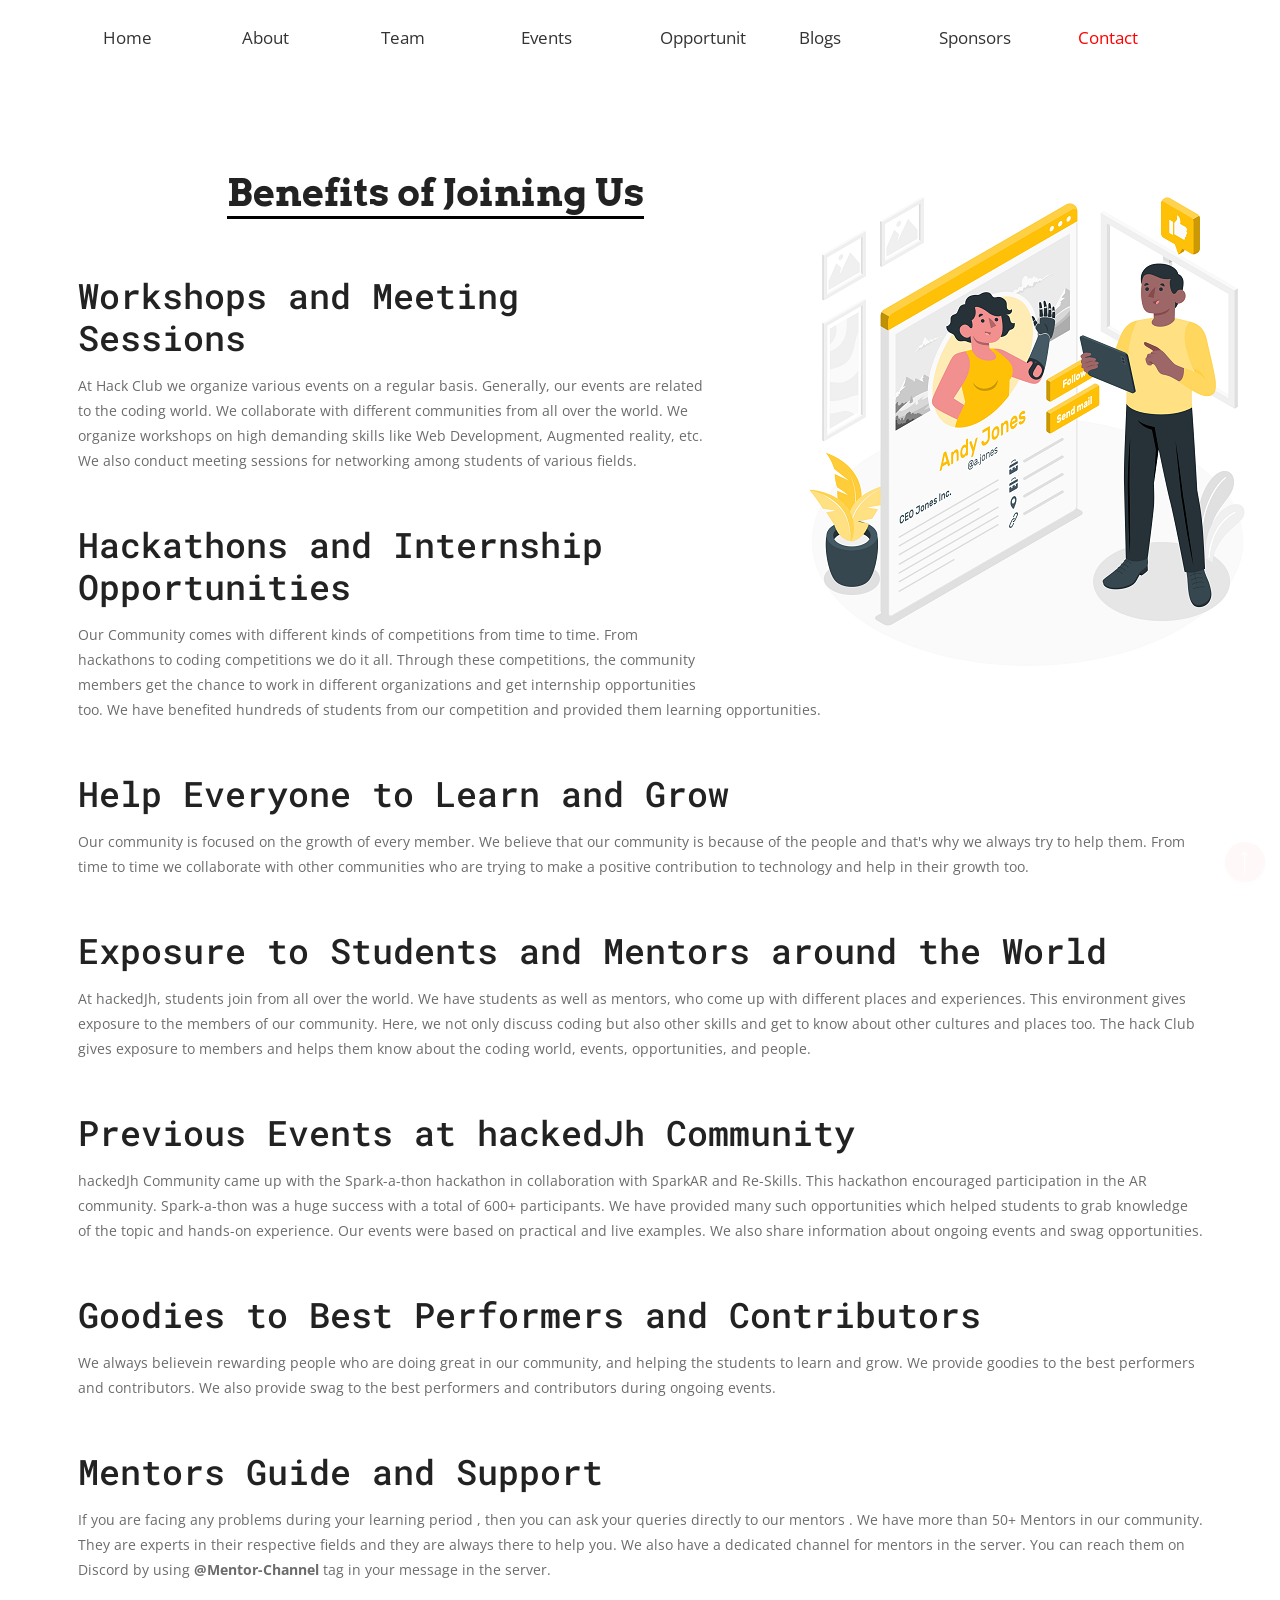
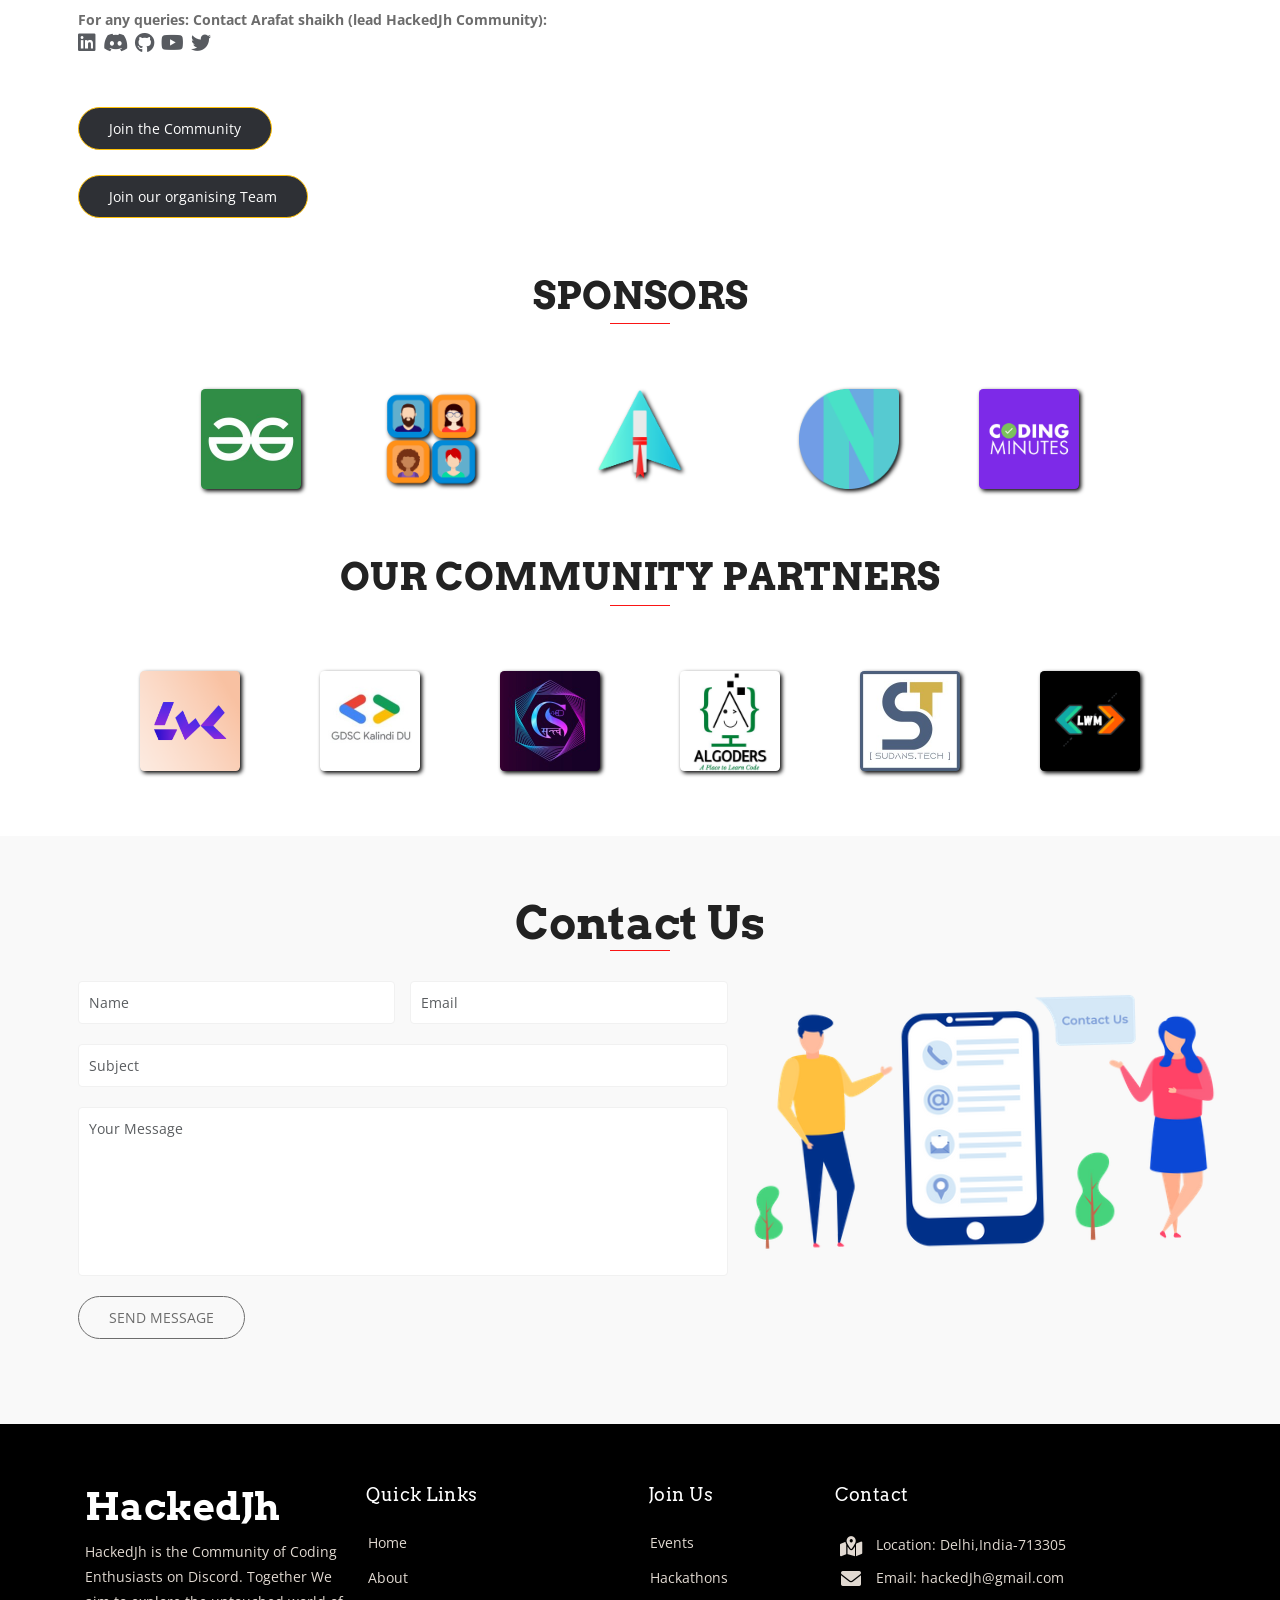
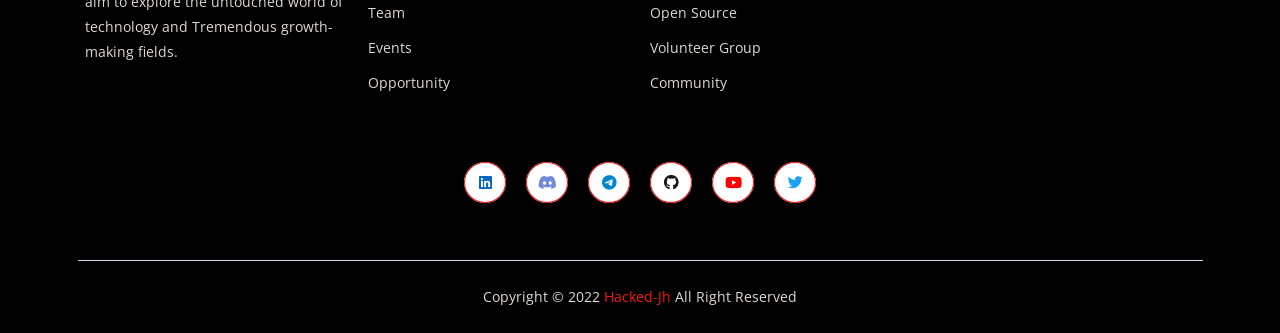
==== benefit.html @ 2dac738f "Happy Deploye" ====
<!DOCTYPE html>
<html lang="en">
<head>
    
    <meta charset="UTF-8">
    <meta http-equiv="X-UA-Compatible" content="IE=edge">
    <meta name="viewport" content="width=device-width, initial-scale=1.0">
    <meta name="description" content="Benefits of joining the hackedJh-Community">
    <title>Benefits of Joining Us</title>
    

   <!-- Bootstrap CSS -->
  <link rel="stylesheet" href="assets/css/bootstrap.min.css">
  <!-- Icon -->
  <link rel="stylesheet" href="https://cdnjs.cloudflare.com/ajax/libs/font-awesome/6.0.0-beta2/css/all.min.css"
    integrity="sha512-YWzhKL2whUzgiheMoBFwW8CKV4qpHQAEuvilg9FAn5VJUDwKZZxkJNuGM4XkWuk94WCrrwslk8yWNGmY1EduTA=="
    crossorigin="anonymous" referrerpolicy="no-referrer" />
  <link rel="stylesheet" href="assets/fonts/line-icons.css">
  <!-- Owl carousel -->
  <link rel="stylesheet" href="assets/css/owl.carousel.min.css">
  <link rel="stylesheet" href="assets/css/owl.theme.css">

  <!--Swiper JS-->
  <link rel="stylesheet" href="https://unpkg.com/swiper@7/swiper-bundle.min.css" />
  <link rel="stylesheet" href="assets/css/swipper.css">
  <!-- Animate -->
  <link rel="stylesheet" href="assets/css/animate.css">
    <!--blog css  -->
   <link rel="stylesheet" href="assets/css/blog.css">
   <!-- Responsive Style -->
  <link rel="stylesheet" href="assets/css/responsive.css">
  <link rel="shortcut icon" href="./assets/img/logo.png" type="image/x-png">

  <!-- counter imports -->
  <script src="assets/js/jquery-min.js"></script>
  <script src="https://cdnjs.cloudflare.com/ajax/libs/waypoints/4.0.1/jquery.waypoints.min.js"></script>
  <script src="https://cdnjs.cloudflare.com/ajax/libs/Counter-Up/1.0.0/jquery.counterup.min.js"></script>
  <!-- counter imports end-->
    <link rel="stylesheet" href="./CSS/styles.css">   <!--This would preload CSS Classes--> <!--By doing this we can call these CSS classes in other html files too-->


  </head>
<!-- CSS only -->
<link rel="preconnect" href="https://fonts.googleapis.com">
<link rel="preconnect" href="https://fonts.gstatic.com" crossorigin>
<link href="https://fonts.googleapis.com/css2?family=Inconsolata&display=swap" rel="stylesheet">
<link rel="preconnect" href="https://fonts.googleapis.com">
<link rel="preconnect" href="https://fonts.gstatic.com" crossorigin>
<link href="https://fonts.googleapis.com/css2?family=Rancho&display=swap" rel="stylesheet">
<link rel="preconnect" href="https://fonts.googleapis.com">
<link rel="preconnect" href="https://fonts.gstatic.com" crossorigin>
<link href="https://fonts.googleapis.com/css2?family=Roboto+Mono:wght@600&display=swap" rel="stylesheet">
<link href="https://cdn.jsdelivr.net/npm/bootstrap@5.1.3/dist/css/bootstrap.min.css" rel="stylesheet" integrity="sha384-1BmE4kWBq78iYhFldvKuhfTAU6auU8tT94WrHftjDbrCEXSU1oBoqyl2QvZ6jIW3" crossorigin="anonymous">
<link rel="preconnect" href="https://fonts.googleapis.com">
<link rel="preconnect" href="https://fonts.gstatic.com" crossorigin>
<link href="https://fonts.googleapis.com/css2?family=Oswald:wght@300;600&display=swap" rel="stylesheet">
<link rel="preconnect" href="https://fonts.googleapis.com">
<link rel="preconnect" href="https://fonts.gstatic.com" crossorigin>
<link href="https://fonts.googleapis.com/css2?family=Magra&display=swap" rel="stylesheet">

<!-- Main Style -->
  <link rel="stylesheet" href="assets/css/main.css">
 

<body>
    
            <!-- Header Area wrapper Starts -->
  <header id="header-wrap">
    <!-- Navbar Start -->
    <nav class="navbar navbar-expand-md bg-inverse fixed-top scrolling-navbar">
      <div class="container">
        <!-- Brand and toggle get grouped for better mobile display -->
        <a href="index.html" class="navbar-brand"> <img src="./assets/img/logo.png" class="logo img-fluid " alt=""></a>
        <button class="navbar-toggler" type="button" data-toggle="collapse" data-target="#navbarCollapse"
          aria-controls="navbarCollapse" aria-expanded="false" aria-label="Toggle navigation">
          <i class="lni-menu"></i>
        </button>
        <div class="collapse navbar-collapse" id="navbarCollapse">
          <ul class="navbar-nav mr-auto w-100 justify-content-end clearfix">
            <li class="nav-item ">
              <a class="nav-link" href="./index.html#hero-area">
                Home
              </a>
            </li>
            <li class="nav-item">
              <a class="nav-link" href="./index.html#about">
                About
              </a>
            </li>
            <li class="nav-item">
              <a class="nav-link" href="./index.html#testimonials">
                Team
              </a>
            </li>
            <li class="nav-item">
              <a class="nav-link" href="./index.html#events">
                Events
              </a>
            </li>
            <li class="nav-item">
              <a class="nav-link" href="./index.html#opportunity">
                Opportunit
              </a>
            </li>
            <li class="nav-item">
              <a class="nav-link" href="./blog.html">
                Blogs
              </a>
            </li>
            <li class="nav-item">
							<a class="nav-link" href="#community_partner">
								Sponsors
							</a>
						</li>
            <li class="nav-item">
              <a class="nav-link" href="#contact">
                Contact
              </a>
            </li>
          </ul>
        </div>
      </div>
    </nav>
    <!-- Navbar End -->
      
      
        </header>
        <!-- Header Area wrapper End -->



        <br><br><br>
        <br><br><br>



  
  <!-- commenting the old home button -->
  <!-- <a href="./index.html"><button type="button" class="btn pmd-btn-fab btn-danger pmd-ripple-effect pmd-btn-raised"><i class="material-icons pmd-sm"></i>Home</button></a> -->





  <style>
   

    /* Center the text and add some styling */
    .icon, .page-header {
        text-align: center;
        padding-left: 5em;
        margin-top: 20px; /* Add some top margin for spacing */
    }


</style>
</head>

<body>

<div class="icon">
    <img src="./assets/img/about/Social biography-amico.png" alt="benefit">
</div>

<div class="page-header">
    <h2 class="g_benfitheadins">Benefits of Joining Us</h2>
</div>

<!-- Aesthetic button with red and black theme -->

    
  <div class="container">  
  <div class="guide">
    <h4 class="guide_heading"> Workshops and Meeting Sessions</h4>
     <div class="guide_content">At Hack Club we organize various events on a regular basis. Generally, our events are related to the coding world. We collaborate with different communities from all over the world. We organize workshops on high demanding skills like Web Development, Augmented reality, etc. We also conduct meeting sessions for networking among students of various fields. 
    </div>   
    </div>
    <div class="guide">
    <h3 class="guide_heading">Hackathons and Internship Opportunities</h3>
    <div class="guide_content">Our Community comes with different kinds of competitions from time to time. From hackathons to coding competitions we do it all. Through these competitions, the community members get the chance to work in different organizations and get internship opportunities too.  We have benefited hundreds of students from our competition and provided them learning opportunities.
   </div>
   </div>
    
    <div class="guide">
    <h3 class="guide_heading"> Help Everyone to Learn and Grow</h3>
    <div class="guide_content">Our community is focused on the growth of every member. We believe that our community is because of the people and that's why we always try to help them. From time to time we collaborate with other communities who are trying to make a positive contribution to technology and help in their growth too. 
     </div>
    </div>
    <div class="guide">
    <h3 class="guide_heading"> Exposure to Students and Mentors around the World</h3>
    <div class="guide_content">At hackedJh, students join from all over the world. We have students as well as mentors, who come up with different places and experiences. This environment gives exposure to the members of our community. Here, we not only discuss coding but also other skills and get to know about other cultures and places too.  The hack Club gives exposure to members and helps them know about the coding world, events, opportunities, and people. 
    </div>
    </div>
    <div class="guide">
    <h3 class="guide_heading"> Previous Events at hackedJh Community </h3>
    <div class="guide_content">hackedJh Community came up with the Spark-a-thon hackathon in collaboration with SparkAR and Re-Skills. This hackathon encouraged participation in the AR community. Spark-a-thon was a huge success with a total of 600+ participants. We have provided many such opportunities which helped students to grab knowledge of the topic and hands-on experience. Our events were based on practical and live examples. We also share information about ongoing events and swag opportunities. 
    </div>
   </div>
   <div class="guide">
    <h3 class="guide_heading"> Goodies to Best Performers and Contributors</h3>
    <div class="guide_content">We always believein rewarding people who are doing great in our community, and helping the students to learn and grow. We provide goodies to the best performers and contributors. We also provide swag to the best performers and contributors during ongoing events.
</div>
   </div>

      
  
  <div class="guide">
      
      
    <h3 class="guide_heading"> Mentors Guide and Support</h3>
    <div class="guide_content">
    <p>If you are facing any problems during your learning period , then you can ask your queries directly to our mentors . 
      We have more than 50+ Mentors in our community. They are experts in their respective fields and they are always there to help you.
      We also have a dedicated channel for mentors in the server. You can reach them on Discord by using <strong>@Mentor-Channel</strong> tag in your message in the server.
    </p>  
  </div>
    <br>
    <strong>For any queries: Contact Arafat shaikh (lead HackedJh Community):</strong>
    <div class="mentor-info">
      <div class="mentor-profile">
        <a href="https://www.linkedin.com/company/hacked-jh/"> <i class="fab fa-linkedin"></i></a>
      </div>


      <div class="mentor-profile">
        <a href="https://www.linkedin.com/company/hacked-jh/">
          <i class="fab fa-discord"></i></a>
      </div>

      <div class="mentor-profile">
        <a href="https://github.com/Arafatsheikh">
          <i class="fab fa-github"></i></a>
      </div>

      <div class="mentor-profile">
        <a href="https://www">
          <i class="fab fa-youtube"></i></a>
      </div>
      
      <div class="mentor-profile">
        <a href="https://www.linkedin.com/company/hacked-jh/">
          <i class="fab fa-twitter"></i></a>
      </div>
    </div>
    </div>



<br>
<br>  

<a href="https://www.linkedin.com/company/hacked-jh/"><button type="button" class="btn pmd-btn-fab btn-warning pmd-ripple-effect pmd-btn-raised"><i class="material-icons pmd-sm"></i>Join the Community</button></a><br>
<br>
<a href="https://www.linkedin.com/company/hacked-jh/"><button type="button" class="btn pmd-btn-fab btn-warning pmd-ripple-effect pmd-btn-raised"><i class="material-icons pmd-sm"></i>Join our organising Team</button></a><br>
<br>
  
  </div>
 



   <!---- Sponsors
    ==================================== -->
    <div class="community_partner">
      <div class="container" data-aos="fade-up" data-aos-duration="1500">
        <h1 class="text-center mt-5 community_title wow fadeInDown animated" data-wow-duration="500ms">SPONSORS</h1>
        <div class="shape wow fadeInDown" data-wow-delay="0.3s"></div>
  
        <div class="imgbox wow fadeInLeft animated">
  
          <div class="img_container" data-aos="fade-up" data-aos-duration="1500">
            <div class="community_box box1">
              <a href="https://www.geeksforgeeks.org/" style="text-decoration: none;" target="_blank">
                <img src="./assets/img/Partners/Geeks.jpg" class="communityPartner__image" alt="">
              </a>
            </div>
            <div class="community_box box2">
              <a href="https://www.azdev.community/index.html#communities" style="text-decoration: none;" target="_blank">
                <img src="./assets/img/Partners/Az.png" class="communityPartner__image" alt="">
              </a>
            </div>
            </div>
  
            <div class="img_container" data-aos="fade-up" data-aos-duration="1500">
              <div class="community_box box3">
                <a href="https://givemycertificate.com/" style="text-decoration: none;" target="_blank">
                  <img src="./assets/img/Partners/GMC LogoS.png" class="communityPartner__image" alt="">
                </a>
              </div>
              </div>
  
              <div class="img_container" data-aos="fade-up" data-aos-duration="1500">
              <div class="community_box box4" data-tilt data-tilt-scale="1.1">
                <a href="https://www.newtonschool.co/" style="text-decoration: none;"
                  target="_blank">
                  <img src="./assets/img/Partners/Newton School.png" class="communityPartner__image"
                    alt="Azdev community image">
                </a>
              </div>
              <div class="community_box box5" data-tilt data-tilt-scale="1.1">
                <a href="https://www.codingminutes.com/" style="text-decoration: none;"
                  target="_blank">
                  <img src="./assets/img/Partners/CodingMinutes Logo.png" class="communityPartner__image"
                    alt="Azdev community image">
                </a>
              </div>
            </div>
  
            </div>
            
          </div>
        </div>
      </div>
    </div>
    <!--
       End  Sponsors
        ==================================== -->
  
  
 <!---- Community partner
      ==================================== -->
      <div class="community_partner">
        <div class="container" data-aos="fade-up" data-aos-duration="1500">
          <h1 class="text-center mt-5 community_title wow fadeInDown animated" data-wow-duration="500ms">OUR COMMUNITY
            PARTNERS</h1>
          <div class="shape wow fadeInDown" data-wow-delay="0.3s"></div>
    
          <div class="imgbox wow fadeInLeft animated">
    
            <div class="img_container" data-aos="fade-up" data-aos-duration="1500">
              <div class="community_box box1">
                <a href="https://learnwith.community/" style="text-decoration: none;" target="_blank">
                  <img src="./assets/img/Partners/LWC.png" class="communityPartner__image" alt="">
                </a>
              </div>
              <div class="community_box box2">
                <a href="https://gdsc.community.dev/kalindi-college-delhi/" style="text-decoration: none;" target="_blank">
                  <img src="./assets/img/Partners/GDSC_kalindi.jpg" class="communityPartner__image" alt="">
                </a>
              </div>
            </div>
    
            <div class="img_container" data-aos="fade-up" data-aos-duration="1500">
              <div class="community_box box3">
                <a href="https://linktr.ee/cs_sattva" style="text-decoration: none;" target="_blank">
                  <img src="./assets/img/Partners/Sattva.jpg" class="communityPartner__image" alt="">
                </a>
              </div>
              <div class="community_box box4">
                <a href="https://www.linkedin.com/company/algoderscommunity/" style="text-decoration: none;"
                  target="_blank">
                  <img src="./assets/img/Partners/Algo.jpeg" class="communityPartner__image" alt="">
                </a>
              </div>
            </div>
    
            <div class="img_container" data-aos="fade-up" data-aos-duration="1500">
              <div class="community_box box5">
                <a href="https://www.linkedin.com/company/sudan-s-tech/" style="text-decoration: none;" target="_blank">
                  <img src="./assets/img/Partners/Sudands.jpg" class="communityPartner__image" alt="">
                </a>
              </div>
              <div class="community_box box5">
                <a href="https://linktr.ee/lwmcommunity" style="text-decoration: none;" target="_blank">
                  <img src="./assets/img/Partners/LWM.png" class="communityPartner__image" alt="">
                </a>
              </div>
    
            </div>
    
          </div>
        </div>
      </div>
      <!--
             End  Community partner
              ==================================== -->
   

  <!-- Contact Section Start -->
  <section id="contact" class="section-padding bg-gray">
    <div class="container">
      <div class="section-header text-center">
        <h2 class="section-title wow fadeInDown" data-wow-delay="0.3s">Contact Us</h2>
        <div class="shape wow fadeInDown" data-wow-delay="0.3s"></div>
      </div>
      <div class="row contact-form-area wow fadeInUp" data-wow-delay="0.3s">
        <div class="col-lg-7 col-md-12 col-sm-12">
          <div class="contact-block">
            <form id="contactForm">
              <div class="row">
                <div class="col-md-6">
                  <div class="form-group">
                    <input type="text" class="form-control" id="name" name="name" placeholder="Name" required
                      data-error="Please enter your name">
                    <div class="help-block with-errors"></div>
                  </div>
                </div>
                <div class="col-md-6">
                  <div class="form-group">
                    <input type="email" placeholder="Email" pattern="[a-z0-9._%+-]+@[a-z0-9.-]+\.[a-z]{2,}$" id="email" class="form-control" name="email" required
                      data-error="Please enter your email">
                    <div class="help-block with-errors"></div>
                  </div>
                </div>
                <div class="col-md-12">
                  <div class="form-group">
                    <input type="text" placeholder="Subject" id="msg_subject" class="form-control" name="subject" required
                      data-error="Please enter your subject">
                    <div class="help-block with-errors"></div>
                  </div>
                </div>
                <div class="col-md-12">
                  <div class="form-group">
                    <textarea class="form-control" id="message" placeholder="Your Message" name="message" rows="7"
                      data-error="Write your message" required></textarea>
                    <div class="help-block with-errors"></div>
                  </div>
                  <div class="submit-button text-left">
                    <button class="btn btn-common" id="form-submit" type="submit">Send Message</button>
                    <div id="msgSubmit" class="h3 text-center hidden"></div>
                    <div class="clearfix"></div>
                  </div>
                </div>
              </div>
            </form>
          </div>
        </div>
        <div class="col-lg-5 col-md-12 col-xs-12">
          <img class="contact-img" src="./assets/img/contact.png" alt="">
        </div>
      </div>
    </div>
  </section>
  <!-- Contact Section End -->

  <!-- Live Chat added -->
  <!--Start of Tawk.to Script-->
  <script type="text/javascript">
    var Tawk_API = Tawk_API || {}, Tawk_LoadStart = new Date();
    (function () {
      var s1 = document.createElement("script"), s0 = document.getElementsByTagName("script")[0];
      s1.async = true;
      s1.src = 'https://embed.tawk.to/615f64df157d100a41ab54f3/1fhea43dh';
      s1.charset = 'UTF-8';
      s1.setAttribute('crossorigin', '*');
      s0.parentNode.insertBefore(s1, s0);
    })();
  </script>
  <!--End of Tawk.to Script-->



      <!-- Footer Section Start -->
	<footer id="footer" class="footer-area section-padding">
		<div class="container">
			<div class="container">
				<div class="row">
					<div class="col-lg-3 col-md-6 col-sm-6 col-xs-6 col-mb-12">
						<div class="widget">
							<h3 class="footer-logo">HackedJh</h3>
							<div class="textwidget">
								<p>HackedJh is the Community of Coding Enthusiasts on Discord. Together We aim
									to explore the
									untouched world of technology and Tremendous growth-making fields.</p>
							</div>

						</div>
					</div>
					<div class="col-lg-3 col-md-6 col-sm-12 col-xs-12">
						<h3 class="footer-titel">Quick Links</h3>
						<ul class="footer-link">
							<li><a href="/#hero-area">Home</a></li>
							<li><a href="/#about">About</a></li>
							<li><a href="/#testimonials">Team</a></li>
							<li><a href="/#events">Events</a></li>
							<li><a href="/#opportunity">Opportunity</a></li>
						</ul>
					</div>
					<div class="col-lg-2 col-md-6 col-sm-12 col-xs-12">
						<h3 class="footer-titel">Join Us</h3>
						<ul class="footer-link">
							<li><a href="#events">Events</a></li>
							<li><a href="#">Hackathons</a></li>
							<li><a href="#">Open Source</a></li>
							<li><a href="https://chat.whatsapp.com/JtQgOknBrOCCgoWsl49DkA">Volunteer Group</a></li>
							<li><a href="https://chat.whatsapp.com/JtQgOknBrOCCgoWsl49DkA">Community</a></li>
						</ul>
					</div>
					<div class="col-lg-4 col-md-6 col-sm-12 col-xs-12">
						<h3 class="footer-titel">Contact</h3>
						<ul class="address">
							<li>
								<a
									href="https://www.google.com/maps/place/Asansol,+West+Bengal/@23.6834541,86.8541898,11z/data=!3m1!4b1!4m5!3m4!1s0x39f71f0ea1022529:0xf888f7e7fd11cefe!8m2!3d23.6888636!4d86.9660638"><i
										class="fas fa-map-marked-alt"></i> Location: Delhi,India-713305</a>
							</li>
							<li>
								<a href="hackclub@gmail.com"><i class="fas fa-envelope"></i> Email:
									hackedJh@gmail.com</a>
							</li>
						</ul>
					</div>
				</div>
			</div>
		</div>
		<ul class="socials">
      <li>
				<a class="linkedin" href="https://www.linkedin.com/company/hacked-jh/"
					target="_blank">
					<i class="fab fa-linkedin" style="color: rgb(10,102,194);" onmouseover="this.style.color='white'" onmouseout="this.style.color='#0A66C2'"></i></a>
			</li>
			<li>
				<a class="discord" href=" https://www.linkedin.com/company/hacked-jh/" target="_blank"><i
						class="fab fa-discord" style="color:#7289d9;" onmouseover="this.style.color='white'" 
						onmouseout="this.style.color='#7289d9'"></i></a>
			</li>
			<li>
				<a class="telegram" href="https://www.linkedin.com/company/hacked-jh/" target="_blank"><i class="fab fa-telegram" style="color:#0088cc;"  onmouseover="this.style.color='white'"
					onmouseout="this.style.color='#0088cc'"></i></a>
			</li>
			<li>
				<a class="github" href="https://www.linkedin.com/company/hacked-jh/"
					target="_blank"><i class="fab fa-github" style="color:#171515;"  onmouseover="this.style.color='white'"
					onmouseout="this.style.color='#171515'"></i></a>
			</li>
			<li>
				<a class="youtube" href="https://www.linkedin.com/company/hacked-jh/" target="_blank"><i
						class="fab fa-youtube" style="color:#FF0000;"  onmouseover="this.style.color='white'"
						onmouseout="this.style.color='#FF0000'"></i></a>
			</li>
			<li>
				<a class="twitter" href="https://www.linkedin.com/company/hacked-jh/" target="_blank"><i
						class="fab fa-twitter" style="color: #1DA1F2";  onmouseover="this.style.color='white'"
						onmouseout="this.style.color='#1DA1F2'"></i></a>
			</li>
		</ul>
		</div>
		<div id="copyright">
			<div class="container">
				<div class="row">
					<div class="col-md-12">
						<div class="copyright-content">
							<p>Copyright © 2022 <a rel="nofollow" href="#">Hacked-Jh</a> All Right Reserved</p>
						</div>
					</div>
				</div>
			</div>
		</div>
	</footer>
	<!-- Footer Section End -->





 <!-- Go to Top Link -->
 <a href="#" class="back-to-top">
  <i class="lni-arrow-up"></i>
</a>

<!-- Preloader -->
<div id="preloader">
  <div class="loader" id="loader-1"></div>
</div>
<!-- End Preloader -->


<!-- emailjs cdn -->
<script type="text/javascript" src="https://cdn.jsdelivr.net/npm/emailjs-com@3/dist/email.min.js"></script>
<!-- emailjs cdn -->

<!-- jQuery first, then Popper.js, then Bootstrap JS -->
<script src="assets/js/popper.min.js"></script>
<script src="assets/js/bootstrap.min.js"></script>
<script src="assets/js/owl.carousel.min.js"></script>
<script src="assets/js/wow.js"></script>
<script src="assets/js/jquery.nav.js"></script>
<script src="assets/js/scrolling-nav.js"></script>
<script src="assets/js/jquery.easing.min.js"></script>
<script src="assets/js/main.js"></script>
<script src="assets/js/form-validator.min.js"></script>
<script src="assets/js/contact-form-script.min.js"></script>

<!--Swiper JS-->
<script src="https://unpkg.com/swiper@7/swiper-bundle.min.js"></script>
<script src="assets/js/swipper.js"></script>



</body>
</html>
---- assets/fonts/line-icons.css ----
@font-face {
  font-family: 'LineIcons';
  src:  url('../fonts/LineIcons.eot?tc3uo0');
  src:  url('../fonts/LineIcons.eot?tc3uo0#iefix') format('embedded-opentype'),
    url('../fonts/LineIcons.ttf?tc3uo0') format('truetype'),
    url('../fonts/LineIcons.woff?tc3uo0') format('woff'),
    url('../fonts/LineIcons.svg?tc3uo0#LineIcons') format('svg');
  font-weight: normal;
  font-style: normal;
}

[class^="lni-"], [class*=" lni-"] {
  /* use !important to prevent issues with browser extensions that change fonts */
  font-family: 'LineIcons' !important;
  speak: none;
  font-style: normal;
  font-weight: normal;
  font-variant: normal;
  text-transform: none;
  line-height: 1;

  /* Better Font Rendering =========== */
  -webkit-font-smoothing: antialiased;
  -moz-osx-font-smoothing: grayscale;
}

.lni-image:before {
  content: "\e991";
}
.lni-linkedin-filled:before {
  content: "\e9ac";
}
.lni-add-files:before {
  content: "\e900";
}
.lni-agenda:before {
  content: "\e901";
}
.lni-alarm-clock:before {
  content: "\e902";
}
.lni-alarm:before {
  content: "\e903";
}
.lni-amazon:before {
  content: "\e904";
}
.lni-amex:before {
  content: "\e905";
}
.lni-anchor:before {
  content: "\e906";
}
.lni-android:before {
  content: "\e907";
}
.lni-angle-double-down:before {
  content: "\e908";
}
.lni-angle-double-left:before {
  content: "\e909";
}
.lni-angle-double-right:before {
  content: "\e90a";
}
.lni-angle-double-up:before {
  content: "\e90b";
}
.lni-apartment:before {
  content: "\e90c";
}
.lni-apple:before {
  content: "\e90d";
}
.lni-archive:before {
  content: "\e90e";
}
.lni-arrow-down-circle:before {
  content: "\e90f";
}
.lni-arrow-down:before {
  content: "\e910";
}
.lni-arrow-left-circle:before {
  content: "\e911";
}
.lni-arrow-left:before {
  content: "\e912";
}
.lni-arrow-right-circle:before {
  content: "\e913";
}
.lni-arrow-right:before {
  content: "\e914";
}
.lni-arrow-top-left:before {
  content: "\e915";
}
.lni-arrow-top-right:before {
  content: "\e916";
}
.lni-arrow-up-circle:before {
  content: "\e917";
}
.lni-arrow-up:before {
  content: "\e918";
}
.lni-arrows-horizontal:before {
  content: "\e919";
}
.lni-arrows-vertical:before {
  content: "\e91a";
}
.lni-ban:before {
  content: "\e91b";
}
.lni-bar-chart:before {
  content: "\e91c";
}
.lni-basketball:before {
  content: "\e91d";
}
.lni-behance:before {
  content: "\e91e";
}
.lni-bi-cycle:before {
  content: "\e91f";
}
.lni-bitbucket:before {
  content: "\e920";
}
.lni-bitcoin:before {
  content: "\e921";
}
.lni-blackboard:before {
  content: "\e922";
}
.lni-bluetooth:before {
  content: "\e923";
}
.lni-bold:before {
  content: "\e924";
}
.lni-bolt-alt:before {
  content: "\e925";
}
.lni-bolt:before {
  content: "\e926";
}
.lni-book:before {
  content: "\e927";
}
.lni-bookmark-alt:before {
  content: "\e928";
}
.lni-bookmark:before {
  content: "\e929";
}
.lni-briefcase:before {
  content: "\e92a";
}
.lni-brush-alt:before {
  content: "\e92b";
}
.lni-brush:before {
  content: "\e92c";
}
.lni-bubble:before {
  content: "\e92d";
}
.lni-bug:before {
  content: "\e92e";
}
.lni-bulb:before {
  content: "\e92f";
}
.lni-bullhorn:before {
  content: "\e930";
}
.lni-bus:before {
  content: "\e931";
}
.lni-calendar:before {
  content: "\e932";
}
.lni-camera:before {
  content: "\e933";
}
.lni-car:before {
  content: "\e934";
}
.lni-cart-full:before {
  content: "\e935";
}
.lni-cart:before {
  content: "\e936";
}
.lni-check-box:before {
  content: "\e937";
}
.lni-check-mark-circle:before {
  content: "\e938";
}
.lni-chevron-down-circle:before {
  content: "\e939";
}
.lni-chevron-down:before {
  content: "\e93a";
}
.lni-chevron-left-circle:before {
  content: "\e93b";
}
.lni-chevron-left:before {
  content: "\e93c";
}
.lni-chevron-right-circle:before {
  content: "\e93d";
}
.lni-chevron-right:before {
  content: "\e93e";
}
.lni-chevron-up-circle:before {
  content: "\e93f";
}
.lni-chevron-up:before {
  content: "\e940";
}
.lni-chrome:before {
  content: "\e941";
}
.lni-circle-minus:before {
  content: "\e942";
}
.lni-clipboard:before {
  content: "\e943";
}
.lni-close:before {
  content: "\e944";
}
.lni-cloud-check:before {
  content: "\e945";
}
.lni-cloud-download:before {
  content: "\e946";
}
.lni-cloud-sync:before {
  content: "\e947";
}
.lni-cloud-upload:before {
  content: "\e948";
}
.lni-cloud:before {
  content: "\e949";
}
.lni-code:before {
  content: "\e94a";
}
.lni-coffee-cup:before {
  content: "\e94b";
}
.lni-cog:before {
  content: "\e94c";
}
.lni-color-pallet:before {
  content: "\e94d";
}
.lni-comment-reply-alt:before {
  content: "\e94e";
}
.lni-comments-alt:before {
  content: "\e94f";
}
.lni-comments:before {
  content: "\e950";
}
.lni-construction:before {
  content: "\e951";
}
.lni-control-panel:before {
  content: "\e952";
}
.lni-crop:before {
  content: "\e953";
}
.lni-cross-circle:before {
  content: "\e954";
}
.lni-crown:before {
  content: "\e955";
}
.lni-css3:before {
  content: "\e956";
}
.lni-cup:before {
  content: "\e957";
}
.lni-cut:before {
  content: "\e958";
}
.lni-dashboard:before {
  content: "\e959";
}
.lni-database:before {
  content: "\e95a";
}
.lni-dinner:before {
  content: "\e95b";
}
.lni-direction-alt:before {
  content: "\e95c";
}
.lni-direction-ltr:before {
  content: "\e95d";
}
.lni-direction-rtl:before {
  content: "\e95e";
}
.lni-direction:before {
  content: "\e95f";
}
.lni-display:before {
  content: "\e960";
}
.lni-download:before {
  content: "\e961";
}
.lni-drop:before {
  content: "\e962";
}
.lni-dropbox:before {
  content: "\e963";
}
.lni-drupal:before {
  content: "\e964";
}
.lni-emoji-neutral:before {
  content: "\e965";
}
.lni-emoji-sad:before {
  content: "\e966";
}
.lni-emoji-smile:before {
  content: "\e967";
}
.lni-empty-file:before {
  content: "\e968";
}
.lni-enter:before {
  content: "\e969";
}
.lni-envelope:before {
  content: "\e96a";
}
.lni-eraser:before {
  content: "\e96b";
}
.lni-exit-down:before {
  content: "\e96c";
}
.lni-exit-up:before {
  content: "\e96d";
}
.lni-exit:before {
  content: "\e96e";
}
.lni-eye:before {
  content: "\e96f";
}
.lni-facebook-filled:before {
  content: "\e970";
}
.lni-facebook:before {
  content: "\e971";
}
.lni-files:before {
  content: "\e972";
}
.lni-film-play:before {
  content: "\e973";
}
.lni-firefox:before {
  content: "\e974";
}
.lni-flag-alt:before {
  content: "\e975";
}
.lni-flag-cubic:before {
  content: "\e976";
}
.lni-flag:before {
  content: "\e977";
}
.lni-folder:before {
  content: "\e978";
}
.lni-frame-contract:before {
  content: "\e979";
}
.lni-frame-expand:before {
  content: "\e97a";
}
.lni-full-screen:before {
  content: "\e97b";
}
.lni-funnel:before {
  content: "\e97c";
}
.lni-gallery:before {
  content: "\e97d";
}
.lni-game:before {
  content: "\e97e";
}
.lni-gift:before {
  content: "\e97f";
}
.lni-git:before {
  content: "\e980";
}
.lni-github:before {
  content: "\e981";
}
.lni-google-plus:before {
  content: "\e982";
}
.lni-graduation:before {
  content: "\e983";
}
.lni-grid-alt:before {
  content: "\e984";
}
.lni-grid:before {
  content: "\e985";
}
.lni-hammer:before {
  content: "\e986";
}
.lni-hand:before {
  content: "\e987";
}
.lni-harddrive:before {
  content: "\e988";
}
.lni-headphone-alt:before {
  content: "\e989";
}
.lni-headphone:before {
  content: "\e98a";
}
.lni-heart-filled:before {
  content: "\e98b";
}
.lni-heart-pulse:before {
  content: "\e98c";
}
.lni-heart:before {
  content: "\e98d";
}
.lni-help:before {
  content: "\e98e";
}
.lni-highlight-alt:before {
  content: "\e98f";
}
.lni-highlight:before {
  content: "\e990";
}
.lni-hobile:before {
  content: "\e992";
}
.lni-home:before {
  content: "\e993";
}
.lni-hourglass:before {
  content: "\e994";
}
.lni-html5:before {
  content: "\e995";
}
.lni-inbox:before {
  content: "\e996";
}
.lni-indent-decrease:before {
  content: "\e997";
}
.lni-indent-increase:before {
  content: "\e998";
}
.lni-Infinite:before {
  content: "\e999";
}
.lni-information:before {
  content: "\e99a";
}
.lni-instagram-filled:before {
  content: "\e99b";
}
.lni-instagram:before {
  content: "\e99c";
}
.lni-italic:before {
  content: "\e99d";
}
.lni-joomla:before {
  content: "\e99e";
}
.lni-key:before {
  content: "\e99f";
}
.lni-keyboard:before {
  content: "\e9a0";
}
.lni-laptop-phone:before {
  content: "\e9a1";
}
.lni-laptop:before {
  content: "\e9a2";
}
.lni-layers:before {
  content: "\e9a3";
}
.lni-layout:before {
  content: "\e9a4";
}
.lni-leaf:before {
  content: "\e9a5";
}
.lni-licencse:before {
  content: "\e9a6";
}
.lni-line-dashed:before {
  content: "\e9a7";
}
.lni-line-dotted:before {
  content: "\e9a8";
}
.lni-line-double:before {
  content: "\e9a9";
}
.lni-line-spacing:before {
  content: "\e9aa";
}
.lni-link:before {
  content: "\e9ab";
}
.lni-linkedin:before {
  content: "\e9ad";
}
.lni-list:before {
  content: "\e9ae";
}
.lni-lock:before {
  content: "\e9af";
}
.lni-magnet:before {
  content: "\e9b0";
}
.lni-magnifier:before {
  content: "\e9b1";
}
.lni-map-marker:before {
  content: "\e9b2";
}
.lni-map:before {
  content: "\e9b3";
}
.lni-mastercard:before {
  content: "\e9b4";
}
.lni-medall-alt:before {
  content: "\e9b5";
}
.lni-medall:before {
  content: "\e9b6";
}
.lni-medium:before {
  content: "\e9b7";
}
.lni-menu-circle:before {
  content: "\e9b8";
}
.lni-menu:before {
  content: "\e9b9";
}
.lni-mic:before {
  content: "\e9ba";
}
.lni-microphone:before {
  content: "\e9bb";
}
.lni-minus:before {
  content: "\e9bc";
}
.lni-mobile:before {
  content: "\e9bd";
}
.lni-more-alt:before {
  content: "\e9be";
}
.lni-more:before {
  content: "\e9bf";
}
.lni-mouse:before {
  content: "\e9c0";
}
.lni-move:before {
  content: "\e9c1";
}
.lni-music:before {
  content: "\e9c2";
}
.lni-notepad:before {
  content: "\e9c3";
}
.lni-package:before {
  content: "\e9c4";
}
.lni-page-break:before {
  content: "\e9c5";
}
.lni-paint-bucket:before {
  content: "\e9c6";
}
.lni-paint-roller:before {
  content: "\e9c7";
}
.lni-paperclip:before {
  content: "\e9c8";
}
.lni-paypal:before {
  content: "\e9c9";
}
.lni-pencil-alt:before {
  content: "\e9ca";
}
.lni-pencil:before {
  content: "\e9cb";
}
.lni-phone-handset:before {
  content: "\e9cc";
}
.lni-phone:before {
  content: "\e9cd";
}
.lni-pie-chart:before {
  content: "\e9ce";
}
.lni-pilcrow:before {
  content: "\e9cf";
}
.lni-pin-alt:before {
  content: "\e9d0";
}
.lni-pin-corner:before {
  content: "\e9d1";
}
.lni-pin:before {
  content: "\e9d2";
}
.lni-pinterest:before {
  content: "\e9d3";
}
.lni-playstore:before {
  content: "\e9d4";
}
.lni-plug:before {
  content: "\e9d5";
}
.lni-plus:before {
  content: "\e9d6";
}
.lni-pointer-down:before {
  content: "\e9d7";
}
.lni-pointer-left:before {
  content: "\e9d8";
}
.lni-pointer-right:before {
  content: "\e9d9";
}
.lni-pointer-up:before {
  content: "\e9da";
}
.lni-pointer:before {
  content: "\e9db";
}
.lni-power-switch:before {
  content: "\e9dc";
}
.lni-printer:before {
  content: "\e9dd";
}
.lni-pulse:before {
  content: "\e9de";
}
.lni-question-circle:before {
  content: "\e9df";
}
.lni-quora:before {
  content: "\e9e0";
}
.lni-reddit:before {
  content: "\e9e1";
}
.lni-reload:before {
  content: "\e9e2";
}
.lni-reply:before {
  content: "\e9e3";
}
.lni-rocket:before {
  content: "\e9e4";
}
.lni-rss-feed:before {
  content: "\e9e5";
}
.lni-ruler-alt:before {
  content: "\e9e6";
}
.lni-ruler-pencil:before {
  content: "\e9e7";
}
.lni-ruler:before {
  content: "\e9e8";
}
.lni-save-alt:before {
  content: "\e9e9";
}
.lni-save:before {
  content: "\e9ea";
}
.lni-search:before {
  content: "\e9eb";
}
.lni-select:before {
  content: "\e9ec";
}
.lni-share-alt:before {
  content: "\e9ed";
}
.lni-share:before {
  content: "\e9ee";
}
.lni-shield:before {
  content: "\e9ef";
}
.lni-shift-left:before {
  content: "\e9f0";
}
.lni-shift-right:before {
  content: "\e9f1";
}
.lni-shortcode:before {
  content: "\e9f2";
}
.lni-signal:before {
  content: "\e9f3";
}
.lni-slice:before {
  content: "\e9f4";
}
.lni-sort-alpha-asc:before {
  content: "\e9f5";
}
.lni-sort-amount-asc:before {
  content: "\e9f6";
}
.lni-soundcloud:before {
  content: "\e9f7";
}
.lni-spellcheck:before {
  content: "\e9f8";
}
.lni-spotify:before {
  content: "\e9f9";
}
.lni-spray:before {
  content: "\e9fa";
}
.lni-stamp:before {
  content: "\e9fb";
}
.lni-star-empty:before {
  content: "\e9fc";
}
.lni-star-filled:before {
  content: "\e9fd";
}
.lni-star-half:before {
  content: "\e9fe";
}
.lni-star:before {
  content: "\e9ff";
}
.lni-stats-down:before {
  content: "\ea00";
}
.lni-stats-up:before {
  content: "\ea01";
}
.lni-strikethrough:before {
  content: "\ea02";
}
.lni-stripe:before {
  content: "\ea03";
}
.lni-support:before {
  content: "\ea04";
}
.lni-tab:before {
  content: "\ea05";
}
.lni-tag:before {
  content: "\ea06";
}
.lni-target:before {
  content: "\ea07";
}
.lni-teabag:before {
  content: "\ea08";
}
.lni-text-align-right:before {
  content: "\ea09";
}
.lni-text-align-center:before {
  content: "\ea0a";
}
.lni-text-align-justify:before {
  content: "\ea0b";
}
.lni-text-align-left:before {
  content: "\ea0c";
}
.lni-text-format-remove:before {
  content: "\ea0d";
}
.lni-text-format:before {
  content: "\ea0e";
}
.lni-text-size:before {
  content: "\ea0f";
}
.lni-thought:before {
  content: "\ea10";
}
.lni-thumbs-down:before {
  content: "\ea11";
}
.lni-thumbs-up:before {
  content: "\ea12";
}
.lni-ticket-alt:before {
  content: "\ea13";
}
.lni-ticket:before {
  content: "\ea14";
}
.lni-timer:before {
  content: "\ea15";
}
.lni-train:before {
  content: "\ea16";
}
.lni-trash:before {
  content: "\ea17";
}
.lni-tshirt:before {
  content: "\ea18";
}
.lni-twitter-filled:before {
  content: "\ea19";
}
.lni-twitter:before {
  content: "\ea1a";
}
.lni-underline:before {
  content: "\ea1b";
}
.lni-unlink:before {
  content: "\ea1c";
}
.lni-unlock:before {
  content: "\ea1d";
}
.lni-upload:before {
  content: "\ea1e";
}
.lni-user:before {
  content: "\ea1f";
}
.lni-users:before {
  content: "\ea20";
}
.lni-vector:before {
  content: "\ea21";
}
.lni-video:before {
  content: "\ea22";
}
.lni-visa:before {
  content: "\ea23";
}
.lni-volume-high:before {
  content: "\ea24";
}
.lni-volume-low:before {
  content: "\ea25";
}
.lni-volume-medium:before {
  content: "\ea26";
}
.lni-volume-mute:before {
  content: "\ea27";
}
.lni-wallet:before {
  content: "\ea28";
}
.lni-warning:before {
  content: "\ea29";
}
.lni-wheelchair:before {
  content: "\ea2a";
}
.lni-wordpress-filled:before {
  content: "\ea2b";
}
.lni-wordpress:before {
  content: "\ea2c";
}
.lni-world-alt:before {
  content: "\ea2d";
}
.lni-world:before {
  content: "\ea2e";
}
.lni-write:before {
  content: "\ea2f";
}
.lni-zip:before {
  content: "\ea30";
}
.lni-zoom-in:before {
  content: "\ea31";
}
.lni-zoom-out:before {
  content: "\ea32";
}
---- assets/css/swipper.css ----
/* Meet Our Team Section*/

:root {
  --primary: #f7b801;
  --secondary: #ffd100;
}

#testimonials #testimonials-slider {
  width: 100%;
  height: 400px;
  margin-top: 50px;
}
#testimonials-slider .swiper {
  width: 100%;
  height: 100%;
  overflow: hidden;
}
#testimonials-slider .swiper .swiper-slide .testimonial-item {
  background: #fff;
  border-radius: 4px;
  text-align: center;
  padding: 30px 20px;
  min-width: 270px;
  height: 100%;
}
.text_dark{
  color: #343a40;
}

#testimonials-slider .swiper .swiper-slide .testimonial-item_dark{
  background:#00000073;
}
#testimonials-slider .swiper .swiper-slide .testimonial-item h2 {
  font-size: 16px;
  font-weight: 700;
  text-transform: uppercase;
  line-height: 30px;
  margin: 0;
}
#testimonials-slider .swiper .swiper-slide .testimonial-item_dark h2{
  color: white;
}

/* update font style and color Of Meet-Our Team-Section*/
#testimonials-slider .swiper .swiper-slide .testimonial-item h3 {
  margin: 0;
  clear: both;
  font-size: 14px;
  font-family: "Open Sans", sans-serif;
  font-weight: 500;
  line-height: 26px;
  margin-bottom: 10px;
}
#testimonials-slider .swiper .swiper-slide .testimonial-item .img-thumb {
  position: relative;
  margin: 15px 0 15px 0;
}

/* update the color */
#testimonials-slider .swiper .swiper-slide .img-thumb img {
  border-radius: 50%;
  display: inline-block;
  width: 200px;
  height: 200px;
  object-fit: cover;
  padding: 3px;
  border: solid 2px #000000;
}
.swiper-button-next,
.swiper-button-prev {
  position: absolute;
  top: 55%;
  left : px;
  color: black;
}
.swiper-button-next {
  right: 50px;
}
.swiper-button-prev {
  left: 50px;
}
@media (max-width: 800px) {
  .swiper-button-next,
  .swiper-button-prev {
    display: none;
  }
}
@media (max-width: 560px) and (min-width: 490px) {
  #testimonials {
    padding-left: 50px;
    padding-right: 50px;
  }
}

/* Testimonial Section*/
.testimonial-community
  #testimonials-slider
  .swiper
  .swiper-slide
  .img-thumb
  img {
  border-radius: 50%;
  display: inline-block;
  width: 100px;
  height: 100px;
  object-fit: cover;
  padding: 3px;
  border: solid 2px #000000;
}
.testimonial-community
  #testimonials-slider
  .swiper
  .swiper-slide
  .testimonial-item
  h3 {
  text-align: justify;
  line-height: 28px;
}
.testimonial-community #testimonials #testimonials-slider {
  width: 100%;
  height: 400px;
  margin-top: 0px;
}
@media (max-width: 1200px) {
  .testimonial-community
    #testimonials-slider
    .swiper
    .swiper-slide
    .testimonial-item
    h3 {
    line-height: 25px;
  }
}
@media (max-width: 1000px) {
  .testimonial-community
    #testimonials-slider
    .swiper
    .swiper-slide
    .testimonial-item
    h3 {
    line-height: 29px;
  }
}
---- assets/css/blog.css ----
:root {
  --primary: #f70101;
  --secondary: #000000;
}

.container_blog {
  display: flex;
  justify-content: center;
  align-items: center;
  flex-wrap: wrap;
}

.blog {
  height: 460px;
  transition: all 0.3s ease-in-out;
  -moz-transition: all 0.3s ease-in-out;
  -webkit-transition: all 0.3s ease-in-out;
  margin: 50px;
  position: relative;
  border-radius: 30px;
  filter: drop-shadow(10px 28px 10px rgba(248, 2, 2, 0.25));
}

.blog:hover {
  transform: scale(1.1);
  transition: all 0.3s ease-in-out;
  -moz-transition: all 0.3s ease-in-out;
  -webkit-transition: all 0.3s ease-in-out;
  filter: drop-shadow(10px 28px 16px rgba(248, 2, 2, 0.61));
}

.read_btn {
  background-color: var(--primary);
  padding: 7px 10px;
  border: 1px solid var(--primary);
  border-radius: 30px;
  border: 1px dotted white;
  color: white;
}

.read_btn:hover {
  color: var(--primary);
  border: 1px dotted var(--primary);
  background: white;
  box-shadow: 0 6px 22px rgba(0, 0, 0, 0.1);
  transition: all 0.2s ease-in-out;
  -moz-transition: all 0.2s ease-in-out;
  -webkit-transition: all 0.2s ease-in-out;
}

.image img {
  object-fit: cover;
  width: 100%;
  border-radius: 30px 30px 0px 0px;
  height: 349px;
}

.blog_content {
  top: 214px;
  left: 0;
  position: absolute;
  z-index: 1;
  width: 100%;
  height: auto;
  display: flex;
  justify-content: space-around;
  align-items: center;
  flex-direction: column;
  padding: 20px;
  border-radius: 0px 0px 30px 30px;
  background-color: white;
  color: var(--primary);
}

.blog_content:hover {
  background-color: white;
}

.head {
  color: black;
  font-size: 16px;
  font-weight: 600;
  font-family: "Arvo", serif;
}

.description {
  margin-top: 5px;
  color: gray;
  font-size: 12px;
  font-family: "Open Sans", sans-serif;
}

.center {
  display: flex;
  /* margin-left: auto;
  margin-right: auto;
  width: 90%; */
}

.centered_img {
  margin: auto;
  border-radius: 12px;
}

/* media queries for screen less than size 430px */

@media screen and (max-width: 430px) {
  .centered_img {
    object-fit: cover;
    margin: auto;
    max-width: -webkit-fill-available;
    padding-left: 10px;
    padding-right: 10px;
    border-radius: 12px;
  }
  .searchbar_div {
    display: flex;
    float: none !important;
    margin-right: 0 !important;
  }
  .searchbar_div input {
    border-radius: 3rem;
    padding: 10px;
    border-color: grey;
    /* width: 130%; */
    width: 90% !important;
    margin: auto;
  }
  /* .project_card_img {
    object-fit: contain !important;
  } */
}
#blog .col-md-6 img {
  width: 100%;
  display: block;
  object-fit: cover;
  height: 250px;
}

#blog .col-md-6 {
  padding: 0;
  max-width: 45%;
  display: flex;
  flex-direction: column;
  overflow: hidden;
  box-shadow: 0 0.1rem 1rem rgba(0, 0, 0, 0.1);
  border-radius: 1em;
  background: #fff;
  margin: 1em auto;
  filter: drop-shadow(23px 24px 26px rgba(254, 42, 80, 0.25));
  transition: all 0.3s ease-in-out;
  -moz-transition: all 0.3s ease-in-out;
  -webkit-transition: all 0.3s ease-in-out;
}
#blog .col-md-6:hover {
  transform: scale(1.04);
  transition: all 0.3s ease-in-out;
  -moz-transition: all 0.3s ease-in-out;
  -webkit-transition: all 0.3s ease-in-out;
}
.read_btn {
  background-color: var(--primary);
  padding: 7px 10px;
  border: 1px solid var(--primary);
  border-radius: 30px;
  border: 1px dotted white;
  color: white;
  margin-bottom: 1rem;
  margin-left: 1rem;
}

.read_btn:hover {
  color: var(--primary);
  border: 1px dotted var(--primary);
  background: white;
  box-shadow: 0 6px 22px rgba(0, 0, 0, 0.1);
  transition: all 0.2s ease-in-out;
  -moz-transition: all 0.2s ease-in-out;
  -webkit-transition: all 0.2s ease-in-out;
}

.card__body {
  padding: 1rem 2rem;
  display: flex;
  flex-direction: column;
  gap: 0.5rem;
  margin: 1rem 0;
}

.card__body h4 {
  font-size: 1.5rem;
  text-transform: capitalize;
}

.card__footer {
  display: flex;
  padding: 1rem;
  margin-top: auto;
}
.search {
  float: left;
  margin-right: 5%;
}
@media screen and (max-width: 1000px) {
  #blog .col-md-6 {
    max-width: 90%;
    margin: 1em auto;
  }

  .search {
    float: right;
    margin-right: 15%;
  }
}
/* media queries for screen less than size 430px */

@media screen and (max-width: 430px) {
  #blog.col-md-6 {
    max-width: 80%;
    margin: 1em auto;
  }
  .centered_img {
    object-fit: cover;
    margin: auto;
    max-width: -webkit-fill-available;
    padding-left: 10px;
    padding-right: 10px;
    border-radius: 12px;
  }
  .searchbar_div {
    display: flex;
    float: none !important;
    margin-right: 0 !important;
  }
  .searchbar_div input {
    border-radius: 3rem;
    padding: 10px;
    border-color: grey;
    /* width: 130%; */
    width: 90% !important;
    margin: auto;
  }
  /* .project_card_img {
      object-fit: contain !important;
    } */
}
---- assets/css/responsive.css ----
/* only small desktops */
@media (min-width: 992px) and (max-width: 1199px) {
  #hero-area .contents .head-title {
    font-size: 40px;
  }
  .services-item .services-content h3 a {
    font-size: 14px;
  }
  .title-hl {
    font-size: 30px;
  }
  .why .content h3 {
    font-size: 30px;
  }
  .team-item .contetn {
    padding: 15px 20px;
  }
  #buttontop{
    bottom: 20px;
    right: 20px;
  }
}



/* bottom: 25px;
left: 30px; */

/* tablets */
@media (max-width: 991px) {
  .section-title {
    font-size: 30px;
    margin-bottom: 30px;
  }
  .services-item .services-content h3 a {
    font-size: 14px;
  }
  .services-item {
    margin-bottom: 20px;
  }
  #pricing-table .title h3 {
    font-size: 14px;
  }

  .imgbox {
    width: 30px;
  }
  
  #buttontop{
    bottom: 20px;
    right: 20px;
  }
}

/* only small tablets */
@media (min-width: 768px) and (max-width: 991px) {
  .container{
    margin: 0 10px;
  }
  .navbar-brand img{
    display: none;
  }
  .section-title {
    font-size: 26px;
    margin-bottom: 30px;
  }
  .services-item .services-content h3 a {
    font-size: 16px;
  }
  .bg-inverse {
    background: #fff !important;
    box-shadow: 0px 3px 6px 3px rgba(0, 0, 0, 0.06);
  }
  .navbar-expand-md .navbar-nav .nav-link {
    margin-bottom: 0;
    margin-top: 0;
    font-size: 80%;
  }
  #about .sec-title h3 {
    font-size: 30px;
    line-height: 42px;
  }
  .title-hl {
    font-size: 30px;
  }
  .text-wrapper {
    padding: 60px 30px;
  }
  .why .content h3 {
    font-size: 30px;
  }
  #pricing-table .title h3 {
    font-size: 14px;
  }
  .skill-area img {
    margin-bottom: 30px;
  }
  #blog .blog-item-wrapper {
    margin-bottom: 30px;
  }
  .experience h4 {
    font-size: 18px;
  }
  .testimonial-item {
    padding: 10px;
  }
  .testimonial-item .content h2 {
    font-size: 15px;
  }
  .slider-center img {
    padding: 40px 60px;
  }
  .subscribes h4 {
    font-size: 30px;
  }
  .footer-area .footer-titel {
    margin-top: 30px;
  }
  .contact-right-area {
    margin-top: 0px;
    margin-left: 0px;
  }
  
  #buttontop{
    bottom: 20px;
    right: 20px;
  }
}

/* mobile or only mobile */
@media (max-width: 767px) {
  .section-padding {
    padding: 60px 0;
  }
  .section-title {
    font-size: 22px;
    margin-bottom: 30px;
  }
  .navbar-expand-md .navbar-brand,
  .navbar-expand-md .navbar-toggler {
    margin: 0px 15px;
  }
  .bg-inverse {
    background: #fff !important;
    box-shadow: 0px 3px 6px 3px rgba(0, 0, 0, 0.06);
  }
  .navbar-expand-md .navbar-nav .nav-link {
    margin-bottom: 0;
    margin-top: 0;
    padding: 5px 50%;
  }
  .navbar-brand img {
    margin: 5px 0;
  }
  .top-nav-collapse .navbar-brand img {
    margin-top: 10px;
  }
  .intro-img {
    margin-top: 20px;
  }
  #hero-area .img-thumb {
    display: none;
  }
  #hero-area .contents .head-title {
    font-size: 22px;
    line-height: 36px;
    margin-bottom: 15px;
  }
  #hero-area .contents p {
    font-size: 14px;
  }
  #hero-area {
    padding: 120px 0 80px;
  }
  #hero-area .contents .btn {
    margin: 5px 10px 10px 0px;
  }
  .text-wrapper {
    padding: 60px 15px;
  }
  #about .sec-title h3 {
    font-size: 22px;
    line-height: 36px;
  }
  .about-area img {
    margin-top: 30px;
  }
  .feature-thumb {
    padding: 10px;
  }
  .testimonial-item {
    padding: 0;
  }

  .client-item-wrapper img {
    width: 50%;
  }
  #cta h4 {
    font-size: 22px;
  }
  #cta .text-right {
    float: left !important;
  }
  #cta .btn {
    float: left;
  }
  .team-item .team-img {
    width: 100%;
    float: none;
  }
  .team-item .contetn {
    padding: 15px 30px;
  }
  .footer-right-contact .single-contact {
    margin: 10px 7px;
    padding: 3px 45px;
  }
  .footer-area .footer-titel {
    margin-top: 30px;
  }
  .contact-right-area {
    margin: 20px 0;
  }
  .contact-form-area h2 {
    font-size: 14px;
  }
  .copyright .float-right {
    float: left !important;
  }
  .map {
    margin-top: 20px;
  }
  #cta {
    padding: 20px 0;
  }
  .cta-text {
    margin-bottom: 30px;
  }
  #buttontop{
    bottom: 20px;
    right: 20px;
  }
}

@media (min-width: 151px) and (max-width: 350px) {
  .swiper-slide {
    min-width: 100%;
    max-width: 100%;
  }
}

@media (min-width: 151px) and (max-width: 483px) {
  .col-lg-5 col-md-12 col-xs-12 {
    min-width: 200%;
    max-width: 200%;
  }
  .contact-img {
    min-width: 100%;
    max-width: 100%;
  }
  .header-button a{
      padding: 8px 20px;
  }
}

@media (max-width: 500px) {
  .socials ul {
    text-align: center;
    display: flex;
    margin-top: 10px;
    margin-bottom: 20px;
  }
}

@media (max-width:690px) {
  .img_container{
    display: flex;
    flex-wrap: wrap;
  }
}
---- CSS/styles.css ----
.icon{      
    float: right;  
}
.heading{
    font-size: 50px;
    font-weight: bold;
    text-align: center;
    
    font-family: 'Oswald', sans-serif;    
}
.heading_benefits{
    font-size: 50px;
    font-weight: bold;
    text-align: center;
    font-family: 'Magra', sans-serif;
}
.guide_heading{
    font-size: 35px;
    padding-bottom: 1rem;
    color: #222222;
    font-weight: 500;
    font-family: 'Roboto Mono', monospace;
}
.guide_content{
    background: #fff;
    font-size: 14px;
    font-weight: 400;
    font-family: "Open Sans", sans-serif;
    
}
h2 {
    border-bottom: 3px solid black;
    display: inline-block;
    margin-left: 150px;   
}

.page-header {
    margin-top: 20px;
    margin-left: -55px;
}

.guide {
    padding-top: 50px;
}

.nav-bar-full{
    display: flex;
}
.btn .about{
    color: black;
}


.telegram_jus{
    color:#7289d9;
}
.telegram_jus:hover{
    color: #F7B801;
}
@media  (min-width: 412px) and (max-width: 915px) {
    .icon img {
        min-width: 100%;
        max-width: 100%;
    }

    .page-header h2{
        font-size: 1.5rem;
    }
    .navbar-nav .nav-link {
            text-align: center;

        }
}
---- assets/css/main.css ----
@import url("https://fonts.googleapis.com/css?family=Arvo:700|Open+Sans");
@import url("https://fonts.googleapis.com/css2?family=Open+Sans:wght@600&display=swap");

html {
  overflow-x: hidden;
  font-size: 62.5%;
  scroll-behavior: smooth;
  /* ---added smooth scrolling--- */
}

:root {
  --primary: #fa1515;
  --secondary: #000000;
}

body {
  background: #fff;
  font-size: 14px;
  font-weight: 400;
  font-family: "Open Sans", sans-serif;
  -webkit-box-sizing: border-box;
  -moz-box-sizing: border-box;
  box-sizing: border-box;
  -webkit-font-smoothing: subpixel-antialiased;
  /* color: #abacae; */
  color: #6c6c6c;
  line-height: 25px;
  -webkit-backface-visibility: hidden;
  backface-visibility: hidden;
  overflow-x: hidden;
  min-height: fit-content;
  max-height: max-content;
}

.custom-button {
  background-color: #000000; /* Red */
  color: #fdfdfd; /* Black */
  border: none;
  padding: 10px 20px;
  font-size: 16px;
  cursor: pointer;
  border-radius: 5px;
  margin-top: 8px; /* Move the button to the bottom */
  margin: 8px auto; /* Center the button horizontally */
  margin-left: 31em;
}




/* Center the button at the bottom of the page */
body {
  display: ;
  flex-direction: column;
  min-height: 100vh;
  margin: 0;
  justify-content: flex-end; /* Center content vertically at the bottom */
}

















/* social icons start */
.socials {
  position: relative;
  margin-top: 2rem;
  margin-left: 22rem;
}

.socials .social-icons {
  padding-left: 100;
  margin-bottom: 0;
  list-style: none;
}

.socials .social-icons li {
  display: inline-block;
  margin-bottom: 14px;
}

.social-icons a {
  font-size: 2rem;
  display: inline-block;
  line-height: 44px;
  color: #007bb6;
  background-color: #09011b;
  width: 44px;
  height: 44px;
  text-align: center;
  margin-right: 8px;
  border-radius: 100%;
  -webkit-transition: all 0.2s linear;
  -o-transition: all 0.2s linear;
  transition: all 0.2s linear;
}

.social-icons a:active,
.social-icons a:focus,
.social-icons a:hover {
  color: #fff;
  background-color: #0685da;
}

.social-icons a.github:hover {
  background-color: #0e0e0e;
}

.social-icons a.twitter:hover {
  background-color: #00aced;
}

.social-icons a.linkedin:hover {
  background-color: #007bb6;
}

.social-icons a.dev:hover {
  background-color: #070707;
}

.social-icons a.telegram:hover {
  background-color: #ee00da;
}

/* social icons end */

/* navbar starts*/



.navbar-brand {
  font-size: 5rem;
}

.logo img{
  width: 100%;
}

.navbar-nav{
  display: flex;
  gap: 1rem;
  justify-content: space-between;
}

.navbar-nav li{
  padding: 1rem;
}

.dropdown{
  margin: auto 0;
}

@media screen and (max-width: 1300px) and (min-width: 1238px){

  .nav_container {
    width: 100%;
    padding-right: 15px;
    padding-left: 15px;
    margin-left: 23px;
  }
  
  .dropdown-content a{
      margin: 0px;
      display: block;
      padding: 4px;
      color: #333;
      font-size: small;
  }
}
@media screen and (max-width: 1238px) and (min-width: 991px){

  .nav_container {
    width: 100%;
    padding-right: 15px;
    padding-left: 15px;
    margin-left: 23px;
    font-size:smaller;
    
  }
  .dropdown-content a{
      margin: 0px;
      display: block;
      padding: 4px;
      color: #333;
      font-size: small;
  }
  
  
}
@media screen and (max-width: 1074px) and (min-width:768px){
  .nav_container {
    font-size:11px;
    font-weight:bolder ;
  
  }
  
} 

/* navbar end */



h1,
h2,
h3,
h4 {
  font-size: 38px;
  color: #222222;
  font-weight: 700;
  font-family: "Arvo", serif;
}

a {
  -webkit-transition: all 0.2s linear;
  -moz-transition: all 0.2s linear;
  -o-transition: all 0.2s linear;
  transition: all 0.2s linear;
  color: #585b60;
}

a:hover {
  text-decoration: none;
}

a a:focus {
  outline: none;
}

p {
  font-weight: 400;
  font-family: "Open Sans", sans-serif;
  margin: 0px;
  font-size: 14px;
}

ul,
ol {
  list-style: outside none none;
  margin: 0;
  padding: 0;
}

ul li,
ol li {
  list-style: none;
}

a:not([href]):not([tabindex]) {
  color: #fff;
}

.section-header {
  margin-bottom: 30px;
}

.section-header p {
  text-align: center;
  font-weight: 400;
  line-height: 26px;
}

.section-title {
  font-size: 45px;
  color: #222222;
  display: inline-block;
  font-weight: 700;
  position: relative;
  border: transparent;
  margin: 0;
}

.shape {
  height: 1px;
  margin: 0 auto 30px;
  position: relative;
  width: 60px;
  background-color: var(--primary);
}

.shape-testimonial {
  height: 1px;
  margin: 8px auto 30px;
  position: relative;
  width: 60px;
  background-color: #4094ec;
}

/* updated the title of Meet Our Team Section */
.h2w {
  color: #eee;
}
.w {
  background-color: #eee;
}

.padding-none {
  padding: 0px;
}

.bg-gray {
  background: #f9f9f9;
}

.overlay {
  position: absolute;
  width: 100%;
  height: 100%;
  top: 0px;
  left: 0px;
  background: rgba(61, 96, 244, 0.3);
}

.btn-warning {
  background-color: rgb(46, 48, 53);
}
.btn-warning:hover,
.btn-warning:focus {
  background: red;
  color: black;
}

.btn {
  font-size: 14px;
  padding: 10px 30px;
  cursor: pointer;
  font-weight: 400;
  color: #fff;
  border-radius: 30px;
  -webkit-transition: all 0.2s linear;
  -moz-transition: all 0.2s linear;
  -o-transition: all 0.2s linear;
  transition: all 0.2s linear;
  display: inline-block;
}

.fa {
  font-size: 17px;
  margin-right: 8px;
}

.btn:focus,
.btn:active {
  box-shadow: none;
  outline: none;
  color: rgb(0, 0, 0);
}

.btn-common {
  background-color: #d6274d;
  position: relative;
  z-index: 1;
  text-transform: uppercase;

}

.btn-common:hover {
  color: rgb(0, 0, 0);
  border: 1px dotted black;
  box-shadow: 0 6px 22px rgba(0, 0, 0, 0.1);
  transition: all 0.2s ease-in-out;
  -moz-transition: all 0.2s ease-in-out;
  -webkit-transition: all 0.2s ease-in-out;
}

.btn-border {
  color: #000;
 
  border-radius: 30px;
  text-transform: uppercase;
}

.btn-border:hover {
  color: #fff;
 
}

.btn-border:focus {
  color: #fff;
 
}

.btn-lg {
  padding: 14px 33px;
  text-transform: uppercase;
  font-size: 16px;
}

.btn-rm {
  padding: 7px 0px;
  text-transform: capitalize;
}

.btn-rm:hover {
 
}

button:focus {
  outline: none !important;
}

.icon-close,
.icon-check {
  color: #000;
}

.social-icon a {
  color: #666;
  background: #fff;
  width: 32px;
  height: 32px;
  line-height: 34px;
  display: inline-block;
  text-align: center;
  border-radius: 100%;
  font-size: 16px;
  margin: 15px 6px 12px 4px;
  transition: all 0.3s ease-in-out 0s;
  -moz-transition: all 0.3s ease-in-out 0s;
  -webkit-transition: all 0.3s ease-in-out 0s;
  -o-transition: all 0.3s ease-in-out 0s;
}
.mentor-info {
  display: flex;
  flex-direction: row;
  align-items: flex-start;
  justify-content: flex-start;
}
.mentor-profile {
  display: flex;
  align-items: center;
}
.mentor-profile i {
 
  font-size: 20px;
  margin-right: 0.7rem;
}
.mentor-profile .fa-linkedin:hover {
  color: #0a66c2;
}
.mentor-profile .fa-discord:hover {
  color: #7289d9;
}
.mentor-profile .fa-github:hover {
  color: #000;
}
.mentor-profile .fa-youtube:hover {
  color: #f00;
}
.mentor-profile .fa-twitter:hover {
  color: #00acee;
}
.social-icon a:hover {
  color: #fff !important;
}

.social-icon .facebook:hover {
  background: #3b5999;
}

.social-icon .twitter:hover {
  background: #4a9cec;
}

.social-icon .instagram:hover {
  background: #d6274d;
}

.social-icon .linkedin:hover {
  background: #1260a2;
}

.social-icon .google:hover {
  background: #ce332a;
}

/* ScrollToTop */
a.back-to-top {
  display: none;
  position: fixed;
  bottom: 18px;
  right: 15px;
  text-decoration: none;
}

a.back-to-top i {
  display: block;
  font-size: 22px;
  width: 40px;
  height: 40px;
  line-height: 40px;
  color: #fff;
  background: var(--primary);
  border-radius: 30px;
  text-align: center;
  transition: all 0.2s ease-in-out;
  -moz-transition: all 0.2s ease-in-out;
  -webkit-transition: all 0.2s ease-in-out;
  -o-transition: all 0.2s ease-in-out;
  box-shadow: 0 0 4px rgba(0, 0, 0, 0.14), 0 4px 8px rgba(0, 0, 0, 0.28);
}

a.back-to-top:hover,
a.back-to-top:focus {
  text-decoration: none;
}

/* Preloader */
#preloader {
  position: fixed;
  top: 0;
  left: 0;
  right: 0;
  bottom: 0;
  background-color: #fff;
  z-index: 9999999;
}

.loader {
  top: 50%;
  width: 50px;
  height: 50px;
  border-radius: 100%;
  position: relative;
  margin: 0 auto;
}

#loader-1:before,
#loader-1:after {
  content: "";
  position: absolute;
  top: -10px;
  left: -10px;
  width: 100%;
  height: 100%;
  border-radius: 100%;
  border: 7px solid transparent;
  border-top-color: var(--primary);
}

.help-block.with-errors {
  color: red;
}

.has-error input {
  border: 1px solid red;
}

.has-error textarea {
  border: 1px solid red;
}

#loader-1:before {
  z-index: 100;
  animation: spin 1s infinite;
}

#loader-1:after {
  border: 7px solid #f2f2f2;
}

@keyframes spin {
  0% {
    -webkit-transform: rotate(0deg);
    -ms-transform: rotate(0deg);
    -o-transform: rotate(0deg);
    transform: rotate(0deg);
  }

  100% {
    -webkit-transform: rotate(360deg);
    -ms-transform: rotate(360deg);
    -o-transform: rotate(360deg);
    transform: rotate(360deg);
  }
}

.section-padding {
  padding: 60px 0;
}

hr {
  border-top: 1px dotted #ddd;
}

/* Services Item */
.services-item {
  padding: 20px;
  border-radius: 4px;
  text-align: center;
  margin: 15px 10px;
  box-shadow: 0 0 12px #f4f4f4;
  transition: all 0.3s ease-in-out 0s;
  -moz-transition: all 0.3s ease-in-out 0s;
  -webkit-transition: all 0.3s ease-in-out 0s;
  -o-transition: all 0.3s ease-in-out 0s;
}

.services-item .icon {
  border: 1px solid #f1f1f1;
  width: 70px;
  height: 70px;
  border-radius: 50%;
  margin: 0 auto;
  transition: all 0.3s ease-in-out 0s;
  -moz-transition: all 0.3s ease-in-out 0s;
  -webkit-transition: all 0.3s ease-in-out 0s;
  -o-transition: all 0.3s ease-in-out 0s;
}

.services-item .icon i {
  font-size: 30px;
  color: var(--primary);
  line-height: 70px;
  transition: all 0.3s ease-in-out 0s;
  -moz-transition: all 0.3s ease-in-out 0s;
  -webkit-transition: all 0.3s ease-in-out 0s;
  -o-transition: all 0.3s ease-in-out 0s;
}

.services-item .services-content h3 {
  margin-top: 10px;
  font-weight: 500;
  text-transform: uppercase;
  margin-bottom: 10px;
}

.services-item .services-content h3 a {
  font-size: 16px;
}

.services-item .services-content h3 a:hover {
  color: var(--primary);
}

.services-item:hover {
  box-shadow: 0 10px 22px 10px rgba(27, 38, 49, 0.1);
}

.services-item:hover .icon {
  background: #;
}

.services-item:hover .icon i {
  color: #fff;
}

#service {
  position: relative;
}

.about-area .about-wrapper {
  height: 100%;
  width: 100%;
  display: table;
}

.about-area .about-wrapper > div {
  vertical-align: middle;
  display: table-cell;
}

.about-area img {
  border-radius: 4px;
}

.about-area .content {
  margin-top: 15px;
}

.about-area .content p {
  margin-bottom: 30px;
}

#cta {
  padding: 35px 10px;
}

.navbar-brand {
  position: relative;
  padding: 0px;
}

.top-nav-collapse {
  background: #fff;
  z-index: 999999;
  padding: 5px !important;
  top: 0px !important;
  box-shadow: 0px 3px 6px 3px rgba(0, 0, 0, 0.06);
  background: #fff !important;
  -webkit-animation-duration: 1s;
  animation-duration: 1s;
}

.top-nav-collapse .navbar-brand {
  top: 0px;
}

.top-nav-collapse .navbar-brand img {
  width: 70%;
}

.top-nav-collapse .navbar-nav .nav-link {
  color: #585b60 !important;
  margin-top: 0px !important;
  margin-bottom: 0px !important;
}

.top-nav-collapse .navbar-nav .nav-link:hover {
  cursor: pointer;
 
}




.navbar-brand img {
  width: 70%;
}


.indigo {
  background: transparent;
}

.menu-bg {
  background: transparent;
}

.navbar-expand-md .navbar-nav .nav-link i {
  font-size: 14px;
  margin-left: 5px;
  vertical-align: middle;
  -webkit-transition: all 0.3s ease-in-out;
  -moz-transition: all 0.3s ease-in-out;
  transition: all 0.3s ease-in-out;
}

.navbar-expand-md .navbar-nav .nav-item {
  width: 25%;
  position: static;
}
.navbar-expand-md .navbar-nav .nav-link {
  color: #333;
  font-weight: 400;
  cursor: pointer;
  position: relative;
  -webkit-transition: all 0.3s ease-in-out;
  -moz-transition: all 0.3s ease-in-out;
  transition: all 0.3s ease-in-out;
}

.navbar-expand-md .navbar-nav .nav-link:before {
  content: "";
  display: block;
  height: 2px;
  position: absolute;
  margin: 0 auto;
  width: 0;
  top: 35px;
  left: 0;
  right: 0;
  bottom: 0;
  transition: width 1s;
  -ms-transition: width 1s;
  -webkit-transition: width 1s;
}

.navbar-expand-md .navbar-nav .nav-link:hover,
.navbar-expand-md .navbar-nav .nav-link .active > a,
.navbar-expand-md .navbar-nav .nav-link:focus {
  color: red;
  outline: none;
}

/* hover effect on join us button */
.navbar-expand-md .navbar-nav li .btn:hover,
.navbar-expand-md .navbar-nav li .btn .active > a,
.navbar-expand-md .navbar-nav li .btn:focus {
  color: rgb(255, 0, 0) !important;
  background: red;
  outline: none;
  transition: 0.5s;
  border: 1px dotted ;
  box-shadow: 0 6px 22px rgb(0 0 0 / 10%);
  -webkit-transition: all 0.2s ease-in-out;
}

.navbar-expand-md .navbar-nav .active > .nav-link,
.navbar-expand-md .navbar-nav .nav-link.active,
.navbar-expand-md .navbar-nav .nav-link.open,
.navbar-expand-md .navbar-nav .open > .nav-link {
  color: red !important;
  width: 100%;
}

.navbar-expand-md .navbar-nav .nav-link:hover,
.navbar-expand-md .navbar-nav .nav-link:hover::before,
.navbar-expand-md .navbar-nav .nav-link:focus {
  color: red;
  width: 100%;
  transition: width 1s;
  -webkit-transition: width 1s;
  -ms-transition: width 1s;
}

.navbar {
  padding: 10px 0;
  font-size: 17px;
}

.navbar li.active a.nav-link {
  color: preset;
}

.dropdown-toggle::after {
  display: none;
}

.dropdown-menu {
  margin: 0;
  padding: 0;
  display: none;
  position: absolute;
  z-index: 99;
  min-width: 210px;
  background-color: #fff;
  white-space: nowrap;
  border-radius: 4px;
  -webkit-box-shadow: 0 6px 12px rgba(0, 0, 0, 0.175);
  box-shadow: 0 6px 12px rgba(0, 0, 0, 0.175);
  animation: fadeIn 0.4s;
  -webkit-animation: fadeIn 0.4s;
  -moz-animation: fadeIn 0.4s;
  -o-animation: fadeIn 0.4s;
  -ms-animation: fadeIn 0.4s;
}

.dropdown-menu:before {
  content: "";
  display: inline-block;
  position: absolute;
  bottom: 100%;
  left: 20%;
  margin-left: -5px;
  border-right: 10px solid transparent;
  border-left: 10px solid transparent;
  border-bottom: 10px solid #fff;
}

.dropdown:hover .dropdown-menu {
  display: block;
  position: absolute;
  text-align: left;
  top: 100%;
  border: none;
  animation: fadeIn 0.4s;
  -webkit-animation: fadeIn 0.4s;
  -moz-animation: fadeIn 0.4s;
  -o-animation: fadeIn 0.4s;
  -ms-animation: fadeIn 0.4s;
}

.dropdown .dropdown-menu .dropdown-item {
  width: 100%;
  padding: 12px 20px;
  font-size: 14px;
  color: #333;
  border-bottom: 1px solid #f1f1f1;
  text-decoration: none;
  display: inline-block;
  clear: both;
  position: relative;
  outline: 0;
  transition: all 0.3s ease-in-out;
  -webkit-transition: all 0.3s ease-in-out;
  -moz-transition: all 0.3s ease-in-out;
  -o-transition: all 0.3s ease-in-out;
  -ms-transition: all 0.3s ease-in-out;
}

.dropdown .dropdown-menu .dropdown-item:last-child {
  border-bottom: none;
  border-bottom-left-radius: 4px;
  border-bottom-right-radius: 4px;
}

.dropdown .dropdown-menu .dropdown-item:first-child {
  border-top-left-radius: 4px;
  border-top-right-radius: 4px;
}

.dropdown .dropdown-item:focus,
.dropdown .dropdown-item:hover,
.dropdown .dropdown-item.active {
  color: var(--primary);
  background: #f7f7f7;
}

.dropdown-item.active,
.dropdown-item:active {
  background: transparent;
}

.fadeInUpMenu {
  -webkit-animation-name: fadeInUpMenu;
  animation-name: fadeInUpMenu;
}

/* ==========================================================================
3. Hero Area
========================================================================== */
#hero-area {
  background-image: url(../img/svg.png);
  background-position: center center;
  background-repeat: no-repeat;
  background-size: cover;
  min-height: 40px;
  position: relative;
  overflow: hidden;
  padding: 120px 0 520px;

  
}

#hero-area .contents .head-title {
  color: #222222;
  font-size: 42px;
  font-weight: 700;
  line-height: 60px;
  margin-bottom: 10px;
}

#hero-area .contents .header-button {
  margin-top: 20px;
  color: #222222;
}

#hero-area .contents .header-button .btn {
  margin-right: 10px;
}

#hero-area .img-fluid {
  position: relative;
  bottom: 58px;
  zoom: 1.5;
}

.sloder-img {
  background: #34363a;
}

.testimonial {
  position: relative;
  background-color: #D83F31;
}

.testimonial-community {
  background-color: #f3f4f6;
}

.testimonial-item {
  background: #fff;
  border-radius: 4px;
  text-align: center;
  padding: 30px 20px;
}

.testimonial-item .img-thumb {
  position: relative;
  margin: 15px 15px 15px 0;
}

.testimonial-item .img-thumb img {
  border-radius: 50%;
  display: inline-block;
  width: 200px;
  object-fit: cover;
  padding: 3px;
  border: solid 2px #000000;
}

.testimonial-item .content {
  overflow: hidden;
}

.testimonial-item .content .description {
  width: 100%;
  color: #333;
}

.testimonial-item .info h2 {
  font-size: 16px;
  font-weight: 700;
  text-transform: uppercase;
  line-height: 30px;
  margin: 0;
}

.testimonial-item .info h3 {
  margin: 0;
  clear: both;
  font-size: 14px;
  font-weight: 500;
  line-height: 26px;
  margin-bottom: 10px;
  /* color: #6306af; */
}

.media-icons {
  margin-top: 10px;
  display: flex;
  justify-content: center;
}

.media-icons a {
  text-align: center;
  line-height: 33px;
  height: 35px;
  width: 35px;
  margin: 0 4px;
  font-size: 16px;
  color: #fff;
  border-radius: 50%;
  border: 2px solid transparent;
  background: var(--primary);
  transition: all 0.3s ease;
}

.media-icons a:hover {
  color: #494c4d;
  background-color: #fff;
  border-color: #000000;
}

.owl-pagination {
  position: absolute;
  width: 100%;
  left: 0;
  bottom: -40px;
}

.owl-carousel .owl-dots {
  text-align: center;
  margin-top: 20px;
}

.owl-carousel button.owl-dot {
  display: inline-block;
  zoom: 1;
  display: inline;
  text-align: center;
}

.owl-carousel button.owl-dot span {
  display: block;
  width: 12px;
  height: 12px;
  margin: 2px 4px;
  filter: alpha(opacity=50);
  opacity: 1;
  border-radius: 30px;
  background: #fff;
  border: 2px solid #fff;
  box-shadow: 0px 0px 2px rgba(0, 0, 0, 0.2);
  transition: all 0.4s ease-in-out;
  -moz-transition: all 0.4s ease-in-out;
  -webkit-transition: all 0.4s ease-in-out;
  -o-transition: all 0.4s ease-in-out;
}

.owl-carousel button.owl-dot.active span,
.owl-carousel button.owl-dot.clickable,
.owl-carousel button.owl-dot:hover span {
  background: var(--primary);
}

.slick-slider {
  padding: 80px 0;
}

.slider-center img {
  opacity: 0.7;
  transition: all 0.4s ease-in-out;
  -moz-transition: all 0.4s ease-in-out;
  -webkit-transition: all 0.4s ease-in-out;
  -o-transition: all 0.4s ease-in-out;
  padding: 63px 63px;
  position: relative;
  text-align: center;
}

.slider-center .slick-center img {
  -moz-transform: scale(1.9);
  -ms-transform: scale(1.9);
  -o-transform: scale(1.9);
  -webkit-transform: scale(1.9);
  opacity: 1;
  transform: scale(1.9);
}

/*--------Scroll-Bar Designing---------------------------->*/
::-webkit-scrollbar {
  width: 10px;
}

/* Track */
::-webkit-scrollbar-track {
  background: #f1f1f1;
}

/* Handle */
::-webkit-scrollbar-thumb {
  background: var(--primary);
}

/* Handle on hover */
::-webkit-scrollbar-thumb:hover {
  background: #555;
}

/*Scoll bar designing ends here-------------------------------->*/

/*----------Event Section Starts here--------------------->*/

.events_container {
  width: 100%;
  display: flex;
  justify-content: center;
  margin-top: 60px;
  margin-bottom: 120px;
}

.theCard {
  position: relative;
  min-width: 300px;
  height: 21em;
  margin: 1em;
}

.events_box {
  width: 100%;
  height: 100%;
  position: absolute;
  border: 5px solid #fff;
  box-shadow: 0px 0px 15px -10px gray;
  border-radius: 15px;
  background: #fff;
  transition: all 0.4s ease-in;
  transform-style: preserve-3d;
  margin: 10px;
}

.events_box:hover {
  border: 5px solid rgb(245, 23, 23);
  transform: rotateY(180deg);
}

.events_box img {
  width: 100%;
  height: 100%;
  aspect-ratio: 16/9;
  z-index: 99;
  border-radius: 15px;
}

.events_box .events_box_img {
  width: 100%;
  height: 100%;
  backface-visibility: hidden;
}

.events_box .content {
  height: 90%;
  width: 100%;
  background: #fff;
  padding: 10px;
  margin-top: 10px;
  backface-visibility: hidden;
  transform: rotateY(180deg);
  position: absolute;
  top: 0;
  bottom: 0;
  right: 0;
  left: 0;
  display: flex;
  flex-direction: column;
}

.events_box .content a {
  margin: 0 auto;
  background-color: var(--secondary);
  border-color: var(--primary);
  cursor: pointer;
}

.events_box:hover .content a:hover {
  background-color: red;
  border-color: black;
}

.events_box .content h4 {
  font-size: 2rem;
  color: black;
}

.events_box .content p {
  font-size: 1.5rem;
  color: black;
  padding: 1rem 0;
  font-stretch: normal;
  font-family: "Franklin Gothic Medium", "Arial Narrow", Arial, sans-serif;
}

.events_box_row {
  display: flex;
  flex-wrap: wrap;
  justify-content: center;
  gap: 4%;
}

@media screen and (max-width: 1200px) {
  .events_box {
    margin-left: 1.5em;
    border: 2px solid;
  }
}

@media screen and (max-width: 517px) {
  .events_box {
    align-items: center;
  }

  .events_img {
    height: 100%;
    border-radius: 15px;
  }
}

/*--------------Event-Buttons starts here--------------->*/
/* .btn {
  display: inline-block;
  padding: 0.5rem 3rem;
  border: 0.2rem solid var(--primary);
  color: black;
  cursor: pointer;
  font-size: 1.5rem;
  border-radius: 0.5rem;
  position: relative;
  overflow: hidden;
  z-index: 0;
  margin-top: 1rem;
}

.btn::before {
  content: "";
  position: absolute;
  top: 0;
  right: 0;
  width: 0%;
  height: 100%;
  background: var(--primary);
  transition: 0.3s linear;
  z-index: -1;
}
.btn:hover::before {
  width: 100%;
  left: 0;
}

.btn:hover {
  color: #fff;
  
} */

/*-------------------Event Section ends here---------------------------->*/

.form-control {
  width: 100%;
  margin-bottom: 20px;
  font-size: 14px;
  border-radius: 4px;
  -webkit-transition: all 0.3s;
  -moz-transition: all 0.3s;
  transition: all 0.3s;
  padding: 10px;
  border: 1px solid #f1f1f1;
}

textarea {
  border-radius: 4px !important;
  resize: none;
}

.btn.disabled,
.btn:disabled {
  opacity: 1;
}

.contact-form-area h2 {
  font-size: 18px;
  text-transform: uppercase;
}

.contact-right-area {
  margin-left: 50px;
}

.contact-right-area .contact-title {
  margin-bottom: 20px;
}

.contact-right-area .contact-title h1 {
  font-size: 22px;
}

.contact-right {
  padding: 4px;
}

.contact-right .single-contact {
  margin: 30px 0px;
  padding: 3px 55px;
  position: relative;
  color: #abacae;
}

.contact-right .single-contact p {
  margin-bottom: 0px;
}

.contact-right .single-contact p a {
  color: #abacae;
}

.contact-right .contact-icon {
  background: red;
  color: #fff;
  border-radius: 4px;
  font-size: 20px;
  height: 40px;
  left: 0;
  padding-top: 8px;
  position: absolute;
  text-align: center;
  top: 50%;
  -webkit-transform: translateY(-50%);
  transform: translateY(-50%);
  width: 40px;
}

.h3 {
  margin-top: 25px;
  margin-left: 45px;
  font-size: 16px;
}

/*cta
*/
/* #cta {
  background: ;
} */
/* benefits section starts */
.section-feature {
  line-height: 48px;
  padding: 15px 0;
}

.com {
  font-size: 30px;
}

/* benefits section ends */

/* Footer Area Start */
/* Footer Area Start */
.footer-area {
  position: relative;
  padding: 60px 0px 0px;
  background: #000;
}

.footer-area .footer-titel {
  font-size: 18px;
  color: #fff;
  font-weight: 500;
  padding-bottom: 20px;
  letter-spacing: 0.5px;
}

.footer-area .contact-footer,
.footer-news {
  font-size: 18px;
  color: #fff;
  font-weight: 500;
  padding-bottom: 5px;
  letter-spacing: 0.5px;
}

.footer-area .footer-titel span {
  color: #ccc;
  font-weight: 400;
}

.footer-logo {
  color: #fff;
}

.footer-area .textwidget p {
  color: #e1d9d1;
  margin-top: 10px;
}

.footer-area .footer-link li {
  margin-bottom: 10px;
}

.footer-area .footer-link li a {
  color: #e1d9d1;
  font-size: 14px;
  font-weight: 400;
  position: relative;
  text-decoration: none;
  margin-left: 2px;
}

.footer-area .footer-link li a:hover {
  color: var(--primary);
}

.footer-area .address li {
  margin-bottom: 0px;
}

.footer-area .address li a {
  color: #e1d9d1;
  font-size: 14px;
  line-height: 30px;
  font-weight: 400;
  text-decoration: none;
}

.footer-area .address li a i {
  font-size: 20px;
  width: 32px;
  vertical-align: middle;
  height: 32px;
  text-align: center;
  display: inline-block;
  margin-right: 5px;
  line-height: 32px;
}

.footer-area .address li a:hover {
  color: var(--primary);
}

.footer-area #subscribe-form {
  margin-top: 10px;
}

.footer-area #subscribe-form .form-group {
  position: relative;
}

.footer-area #subscribe-form .form-group .btn-common {
  position: absolute;
  top: 0;
  right: 0;
  padding: 7px 15px;
  height: 52px;
  border-radius: 0;
  background: transparent;
  color: var(--primary);
}

/* Founding members card */
.row-founders {
  display: flex;
  justify-content: center;
}
.founder-item {
  border: 1px solid gray;
  margin: auto 25px;
}

.mail input {
  padding: 9px;
  width: 200px;
  font-family: helvetica;
  font-size: 14px;
  border: 0;
  border-top-left-radius: 5px;
  border-bottom-left-radius: 5px;
  outline: 0;
}

.mail #btns {
  padding: 9px;
  border: 0;
  width: 80px;
  text-align: center;
  font-family: helvetica;
  font-size: 14px;
  border-bottom-right-radius: 5px;
  border-top-right-radius: 5px;
  background-color: var(--primary);
  color: #fff;
}
.mail #btns:hover {
  background: var(--secondary);
  transition: 300ms ease-in;
  color: #fff;
}

@media (max-width: 800px) {
  #footer {
    text-align: center;
  }
}

.socials {
  list-style: none;
  display: flex;
  align-items: center;
  justify-content: center;
  margin: 5rem 0 3rem 0;
  text-align: center;
  font-weight: bold;
  flex-wrap: wrap;
}

.socials li {
  margin: 15px 10px;
}

.socials a {
  text-decoration: none;
  /* color: rgb(15, 15, 15); */
  background-color: #fff;
  border: 1.1px solid var(--primary);
  padding: 10px;
  border-radius: 50%;
  /* color: #ffe600; */
  color: var(--primary);
  /* background-color: #09011b; */
}

.socials a i {
  font-size: 15px;
  width: 20px;
  transition: color 0.4s ease;
}

.socials a:hover {
  background-color: var(--primary);
  color: #fff;
}

/* .socials a.linkedin:hover {
  background-color: #0077b5;
  color: #ffffff;
}

.socials a.discord:hover {
  background-color: #5865f2;
  color: #ffffff;
}

.socials a.telegram:hover {
  background-color: #229ed9;
  color: #ffffff;
}

.socials a.github:hover {
  background-color: #124165;
  color: #ffffff;
}

.socials a.youtube:hover {
  background-color: #ff0000;
  color: #ffffff;
} */

/* .socials a.facebook:hover {
  background-color: #3b5998;
  color: #ffffff;
}

.socials a.twitter:hover {
  background-color: #1da1f2;
  color: #ffffff;
} */

#copyright .copyright-content {
  border-top: 1px solid #d5d4e9;
  padding: 15px 0;
  margin: 20px 0 0px;
}

#copyright p {
  line-height: 42px;
  color: #e1d9d1;
  text-align: center;
  margin: 0;
}

#copyright p a {
  color: var(--primary);
  text-decoration: none;
}

/* CUSTOM CSS */

/* ====== Partners ======= */
.communityPartner__image {
  height: 100px;
  width: auto;
  filter: drop-shadow(2px 2px 2px black);
  transition: transform 0.3s, filter 0.3s;
  border-radius: 0.3em;
}

.communityPartner__image:hover {
  transform: scale(1.15);
  filter: drop-shadow(4px 4px 4px black);
}

.communityPartner__box2 {
  display: flex;
  justify-content: center;
  align-items: center;
}

.communityPartner__box1 {
  display: flex;
  justify-content: space-evenly;
}

.communityPartner__box2 h3 {
  padding-left: 100px;
  font-weight: bold;
}

.communityPartner__image2 {
  height: 50px;
  margin-left: 20px;
}

.communityPartner__box3 {
  display: flex;
  flex-wrap: wrap;
  row-gap: 50px;
  justify-content: center;
}

.contact-img {
  /* height: 200px; */
  /* width: 800px; */
  object-fit: cover;
}

.opportunity_btn {
  position: relative;
  top: 10px;
  left: 50%;
  transform: translateX(-50%);
}

.opportunity_btn_t {
  top: -40px;
}

.opportunity_btn a {
  color: aliceblue;
}

.opportunity_btn:hover a {
  color: var(--primary);
}

.navbar-brand img {
  width: 50px;
}

.top-nav-collapse .navbar-brand img {
  width: 50px;
}

/* //// Community partners //// */
.community_partner .imgbox {
  margin: 65px;
  display: flex;
  justify-content: center;
}

.community_partner .img_container {
  display: flex;
  margin: auto;
}

@media (min-width: 992px) and (max-width: 1199px) {
  .community_partner .imgbox {
    flex-direction: column;
  }

  .community_partner .img_container {
    display: flex;
    justify-content: center;
    margin: 30px 0px;
  }

  .community_partner .community_box {
    margin: 0px 40px;
  }

  .community_partner .imgbox {
    width: auto;
    box-shadow: #222222;
  }
}

@media (max-width: 991px) {
  .community_partner .imgbox {
    flex-direction: column;
    box-shadow: #222222;
  }

  .community_partner .img_container {
    display: flex;
    justify-content: center;
    margin: 30px 0px;
  }

  .community_partner .community_box {
    margin: 0px 40px;
  }

  .community_partner .imgbox {
    width: auto;
  }
}

@media screen and (max-width: 678px) {
  .community_partner .imgbox {
    flex-direction: column;
  }

  .community_partner .imgbox > :last-child > :last-child {
    margin: 8px 20px;
  }

  .community_partner .img_container {
    display: flex;
    justify-content: center;
    margin: 30px 0px;
  }
}

.community_partner .community_box {
  margin: 0px 40px;
}

.community_partner .imgbox {
  width: auto;
}

@media screen and (max-width: 766px) {
  .mail {
    justify-content: center;
  }
}

@media screen and (max-width: 858px) {
  .community_partner .community_box {
    margin: 0px 20px;
  }

  .community_partner .community_title {
    font-size: 30px;
  }
}

/* //// Community partners end//// */

/* FAQ section starts here */

.accordionFAQs {
  background-color: #000000;
  color: rgb(255, 255, 255);
  cursor: pointer;
  padding: 18px;
  width: 100%;
  border: none;
  text-align: left;
  outline: none;
  font-size: 20px;
  transition: 0.4s;
  border-radius: 6px;
  border: 3px solid rgb(228, 7, 7);
  box-shadow: 5px 5px 5px rgb(214, 44, 44);
  transition: all 0.3s ease-in;
  margin: 10px;
}
button.accordionFAQs i.slide-down {
  transform: rotate(0);
  transition: 0.4s;
}

button.accordionFAQs i.slidedown.slide-top {
  transform: rotate(-180deg);
  color: #fa5019;
}
.accordionFAQs:hover {
  background-color: #ea5c5c;
  color: rgb(255, 255, 255);
  border-color: #ff0000;
  box-shadow: 2px 2px 10px rgb(224, 48, 48), 5px 5px 25px rgrgb(247, 61, 61)
}
.panelFAQs {
  padding: 0px 18px;
  background-color: rgb(255, 252, 252);
  max-height: 0;
  overflow: hidden;
  transition: max-height 0.4s ease-out;
}
.panelParaFAQs {
  padding: 20px;
  font-size: 18px;
}
.panelParaFAQs a {
  color: black;
  font-weight: 800;
}
.accordionFAQs:after {
  content: "\02795";
  font-size: 13px;
  float: right;
  margin-left: 5px;
}

/* ////FAQ section ends here//// */

/* //// Counter starts//// */
.counter-up {
  min-height: 70vh;
  background-size: cover;
  background-attachment: fixed;
  padding: 0 50px;
  position: relative;
  display: flex;
  align-items: center;
  background-image: linear-gradient(
    to right top,
    #020202,
    #c63131,
    #000000,
    #000000,
    #000000
  );
  margin: 40px 0px;
}

.counter-up::before {
  position: absolute;
  content: "";
  top: 0;
  left: 0;
  height: 100%;
  width: 100%;
}

.counter-up .content {
  z-index: 1;
  position: relative;
  display: flex;
  width: 100%;
  height: 100%;
  flex-wrap: wrap;
  align-items: center;
  justify-content: space-between;
}

.counter-up .content .box {
  width: calc(25% - 30px);
  border-radius: 5px;
  display: flex;
  align-items: center;
  justify-content: space-evenly;
  flex-direction: column;
  padding: 20px;
  height: 26em;
}

.content .box .icon {
  font-size: 4em;
  color: white;
  border: 1px solid;
  padding: 43px 45px;
  border-radius: 50%;
}

.content .box .counter {
  font-size: 50px;
  font-weight: 500;
  margin: 20px 0px;
  color: white;
  font-family: sans-serif;
}

.content .box .text {
  font-weight: 400;
  color: white;
  text-transform: uppercase;
  font-size: 20px;
  text-align: center;
}

@media screen and (max-width: 1036px) {
  .counter-up {
    padding: 50px 50px 0 50px;
  }

  .counter-up .content .box {
    width: calc(50% - 30px);
    margin-bottom: 50px;
  }
}

@media screen and (max-width: 580px) {
  .counter-up .content .box {
    width: 100%;
    margin: 0px;
  }

  .content .box .counter {
    margin: 10px 0px;
  }
  .opportunity_btn_t {
    top: -20px;
  }
}

@media screen and (max-width: 500px) {
  .wrapper {
    padding: 20px;
  }

  .counter-up {
    padding: 30px 20px 0 20px;
  }
  .opportunity_btn_t {
    top: 0px;
  }
}

@media screen and (max-width: 380px) {
  .opportunity_btn_t {
    top: 50px;
  }
}

/* //// Counter end//// */
/* navigate to top button */
#buttontop {
  background: var(--primary);
  color: white;
  outline: none;
  border: none;
  position: fixed;
  bottom: 20px;
  right: 20px;
  height: 55px;
  width: 55px;
  border-radius: 30px;
  z-index: 10;
  cursor: pointer;
}

.disappear {
  opacity: 0;
}

.appear {
  opacity: 1;
}

.tawk-min-container {
  margin: 0;
  padding: 0;
}

/*********  "More options" in navbar  ******************************************************/
.dropdown-content {
  display: none;
  position: absolute;
  background-color: #f9f9f9;
  min-width: 250px;
  box-shadow: 0px 8px 16px 0px rgba(0, 0, 0, 0.2);
  z-index: 1;
  padding: 0px;
}

.dropdown .dropdown-content a {
  margin: 0;
  display: block;
  padding: 4px;
  color: #333;
}
.dropdown .dropdown-content a:hover {
  background-color: #f7b801;
  color: #333;
  color: #fff;
}

.dropdown-content a:hover {
  color: var(--primary);
}
.dropdown:hover .dropdown-content {
  display: block;
}
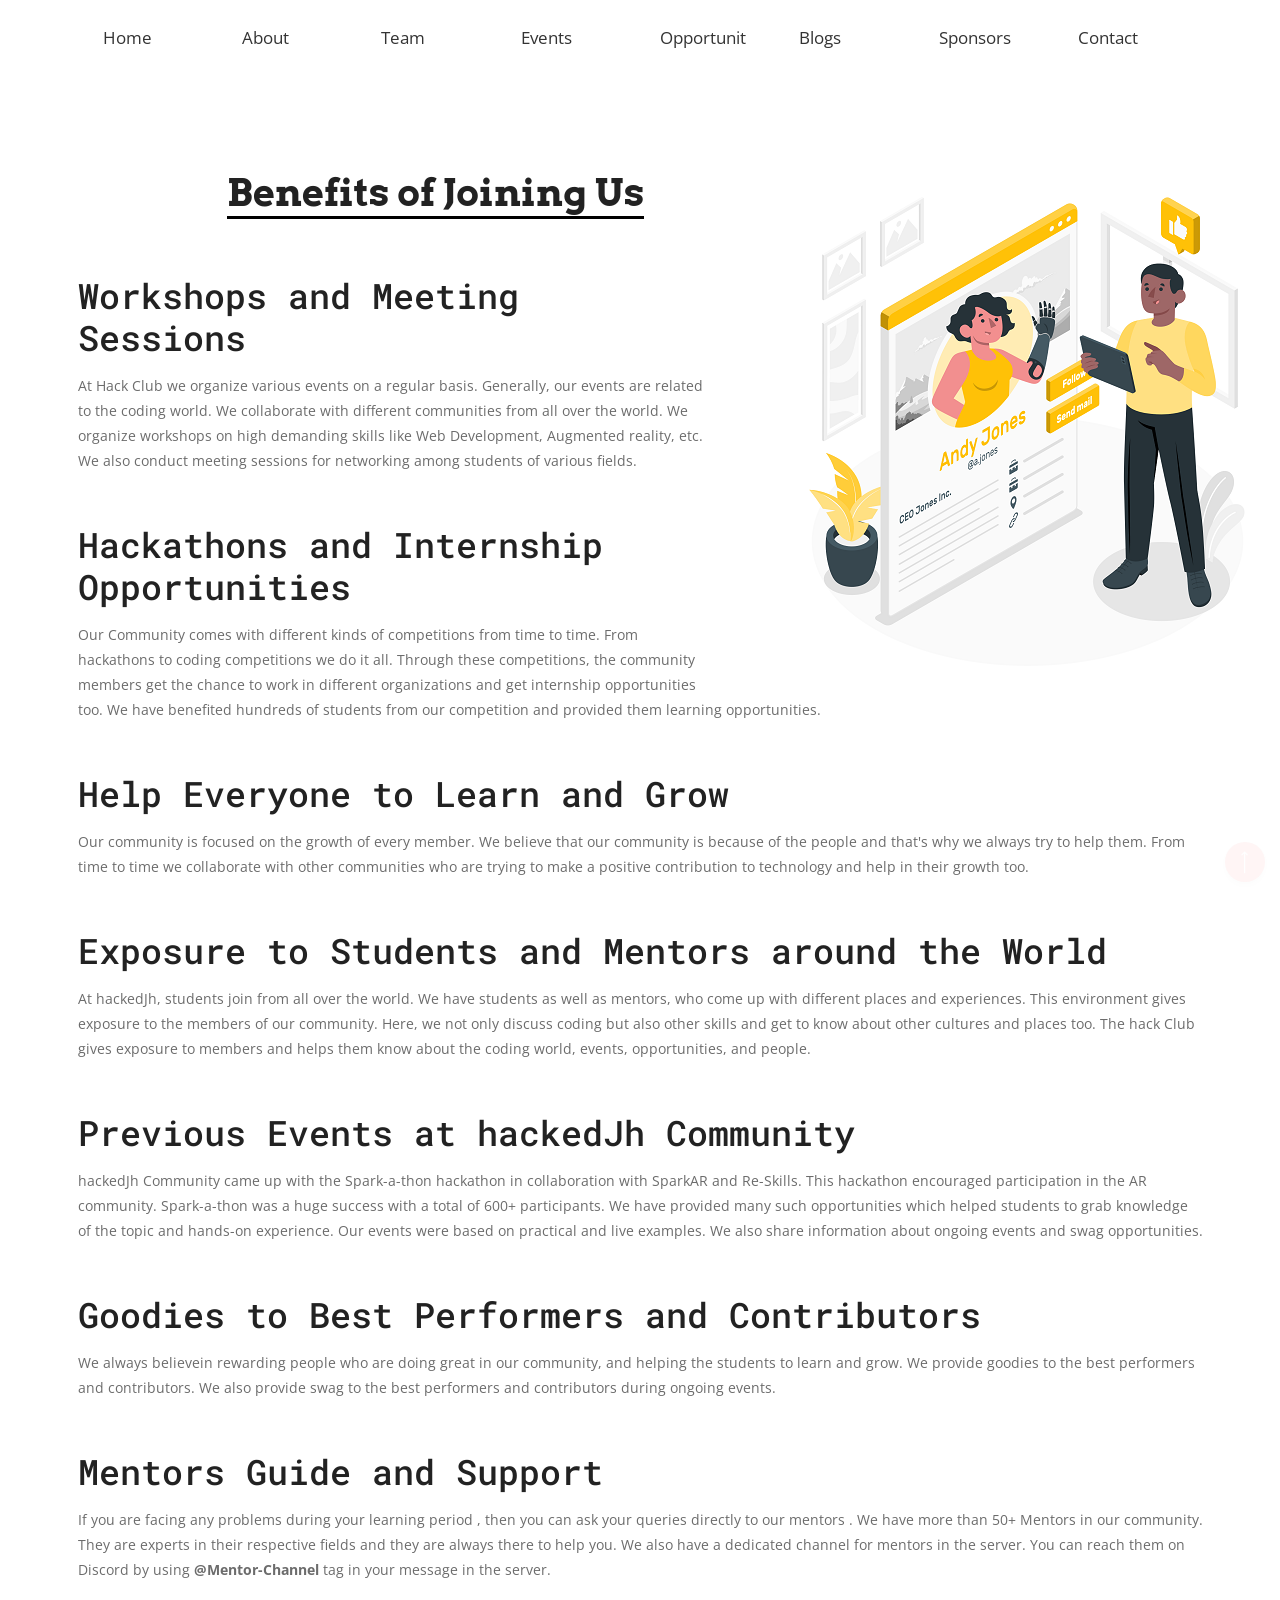
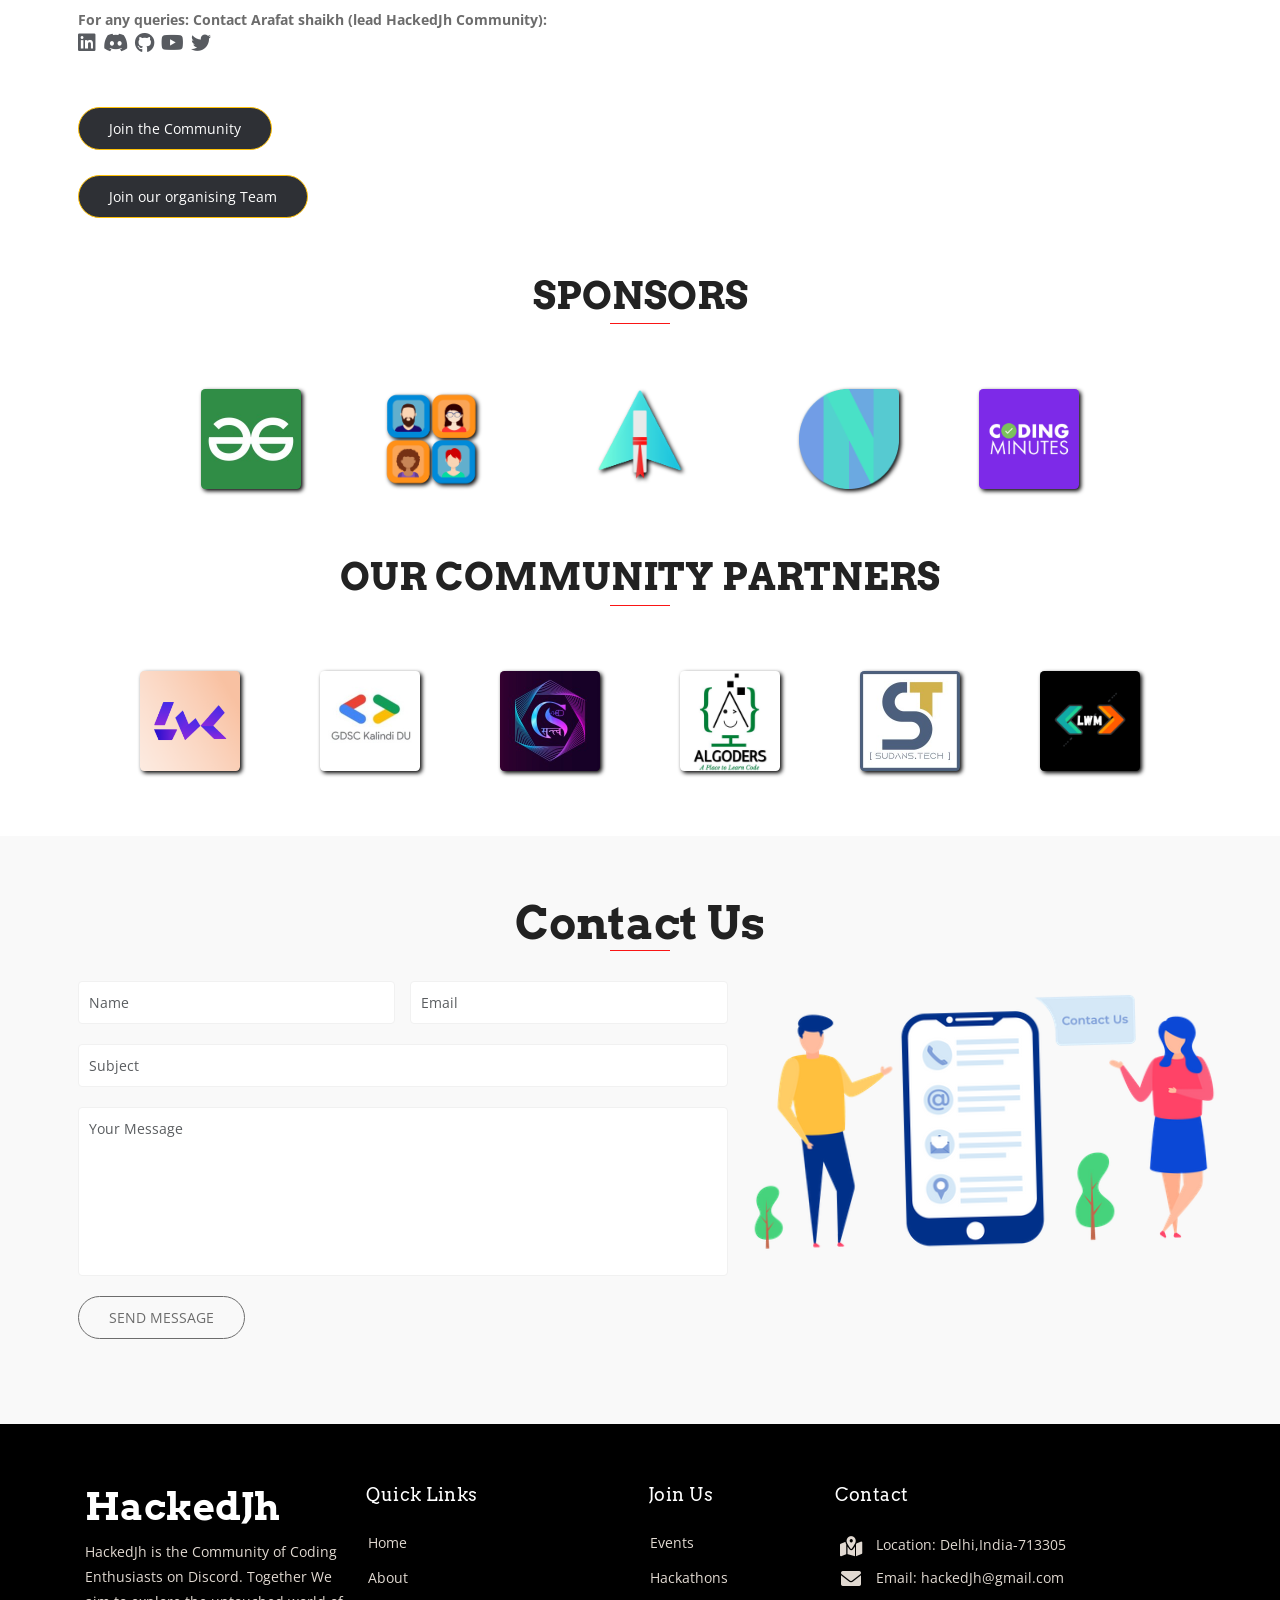
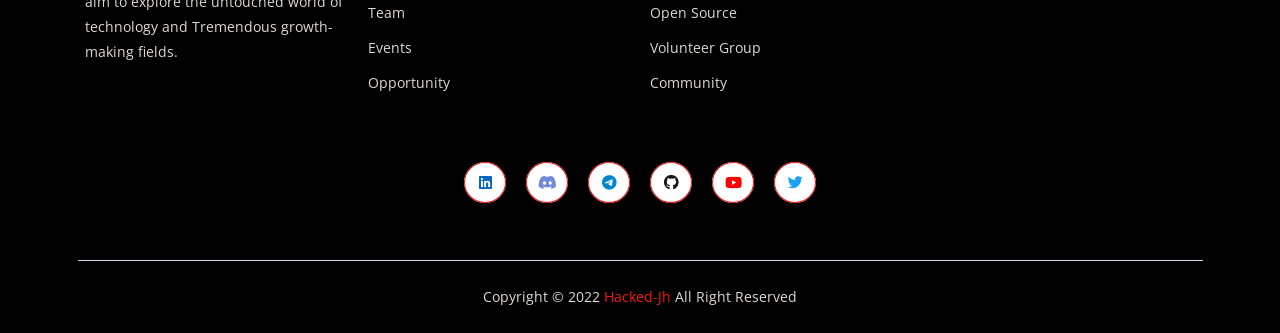
==== commit 34522a92: "update2.0" ====
--- a/benefit.html
+++ b/benefit.html
@@ -238,7 +238,7 @@
       </div>
       
       <div class="mentor-profile">
-        <a href="https://www.linkedin.com/company/hacked-jh/">
+        <a href="https://twitter.com/JhHacked">
           <i class="fab fa-twitter"></i></a>
       </div>
     </div>
@@ -519,17 +519,17 @@
 					onmouseout="this.style.color='#0088cc'"></i></a>
 			</li>
 			<li>
-				<a class="github" href="https://www.linkedin.com/company/hacked-jh/"
+				<a class="github" href="https://github.com/hackedbyjh"
 					target="_blank"><i class="fab fa-github" style="color:#171515;"  onmouseover="this.style.color='white'"
 					onmouseout="this.style.color='#171515'"></i></a>
 			</li>
 			<li>
-				<a class="youtube" href="https://www.linkedin.com/company/hacked-jh/" target="_blank"><i
+				<a class="youtube" href="https://instagram.com/hacked.jh" target="_blank"><i
 						class="fab fa-youtube" style="color:#FF0000;"  onmouseover="this.style.color='white'"
 						onmouseout="this.style.color='#FF0000'"></i></a>
 			</li>
 			<li>
-				<a class="twitter" href="https://www.linkedin.com/company/hacked-jh/" target="_blank"><i
+				<a class="twitter" href="https://twitter.com/JhHacked" target="_blank"><i
 						class="fab fa-twitter" style="color: #1DA1F2";  onmouseover="this.style.color='white'"
 						onmouseout="this.style.color='#1DA1F2'"></i></a>
 			</li>
